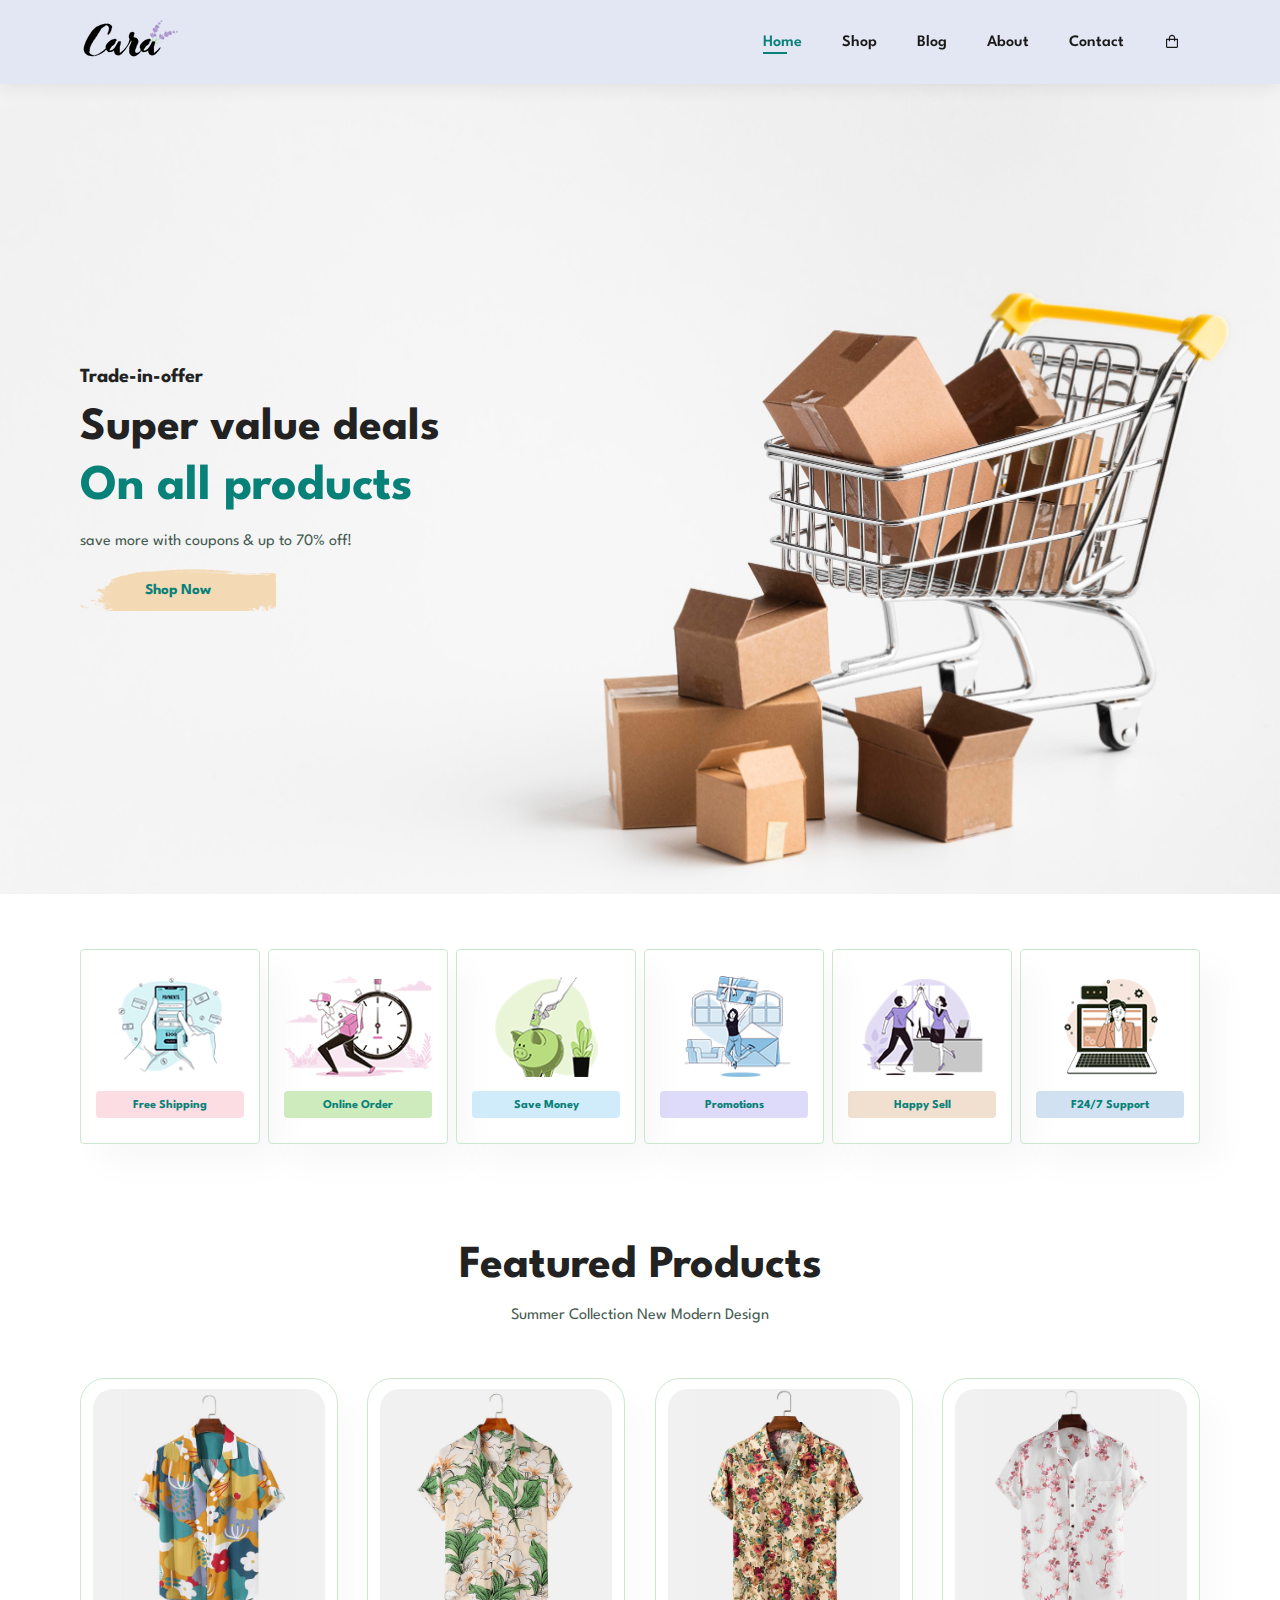
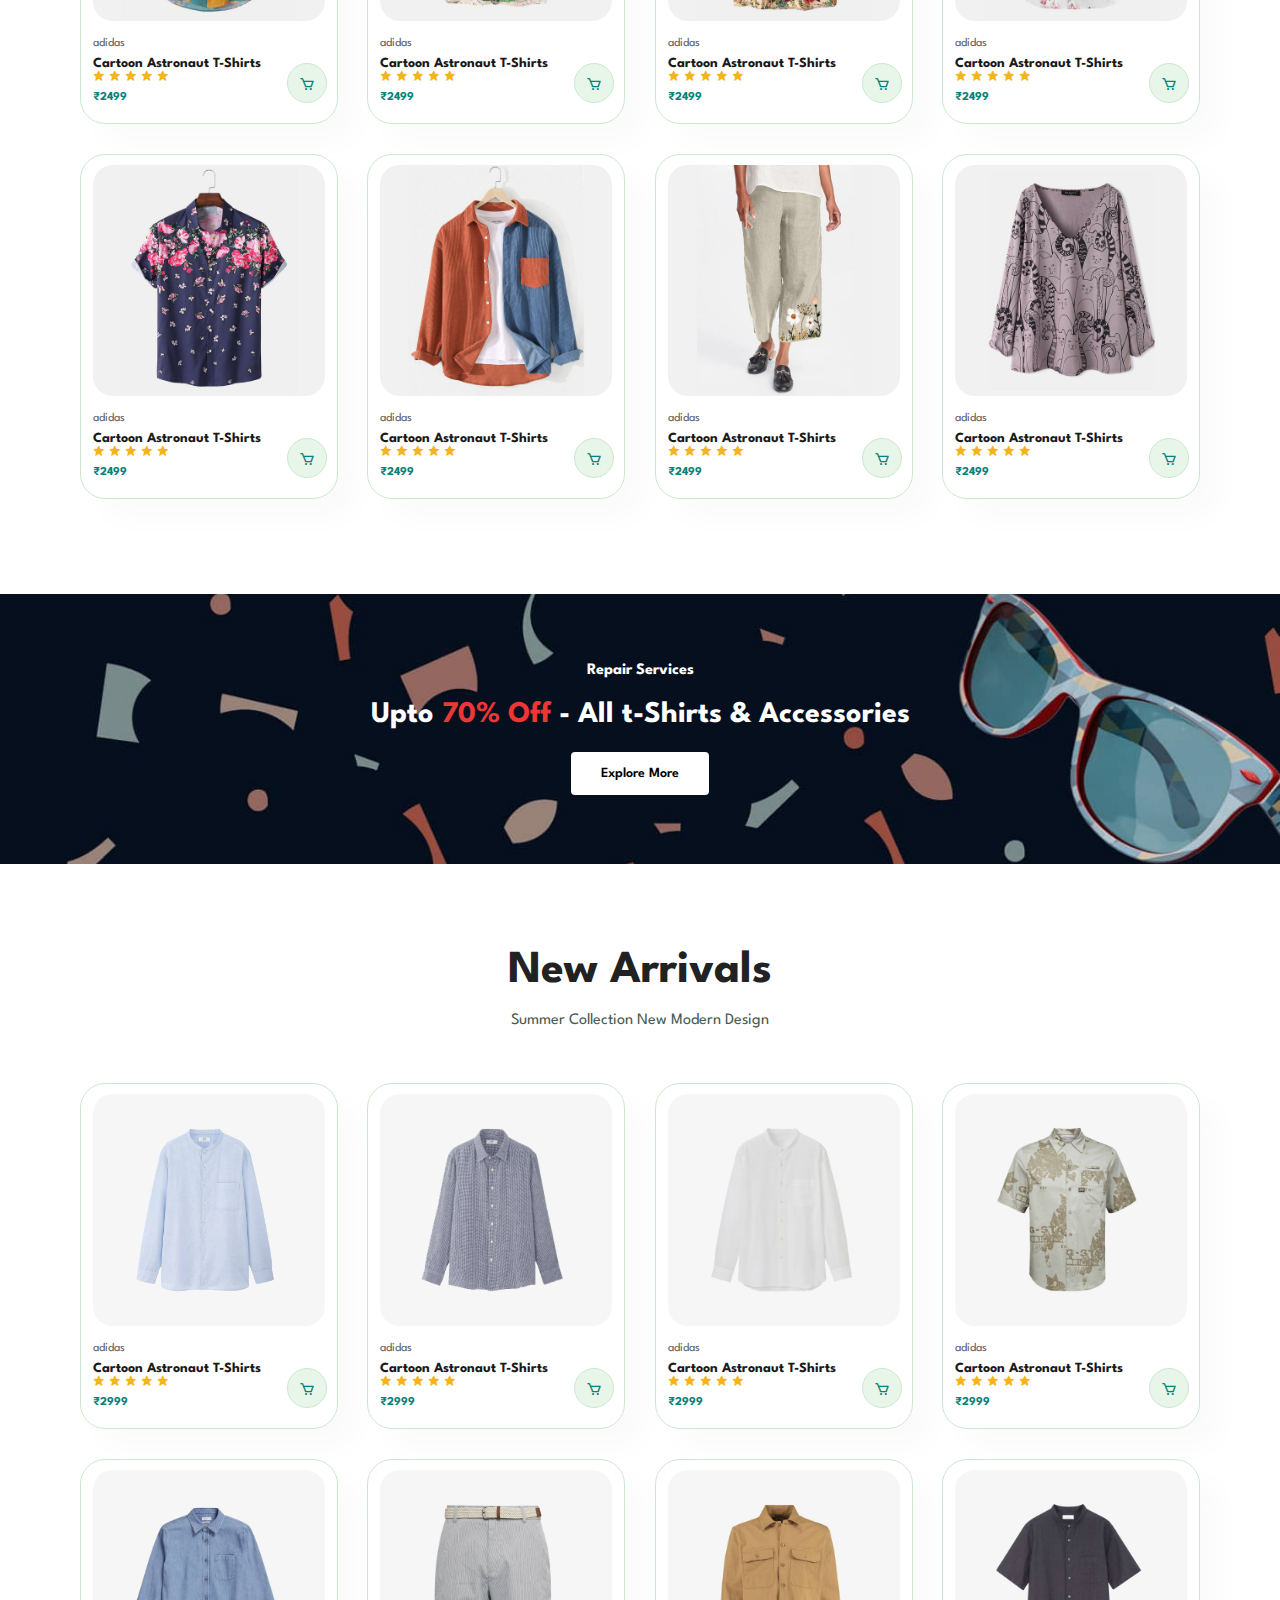
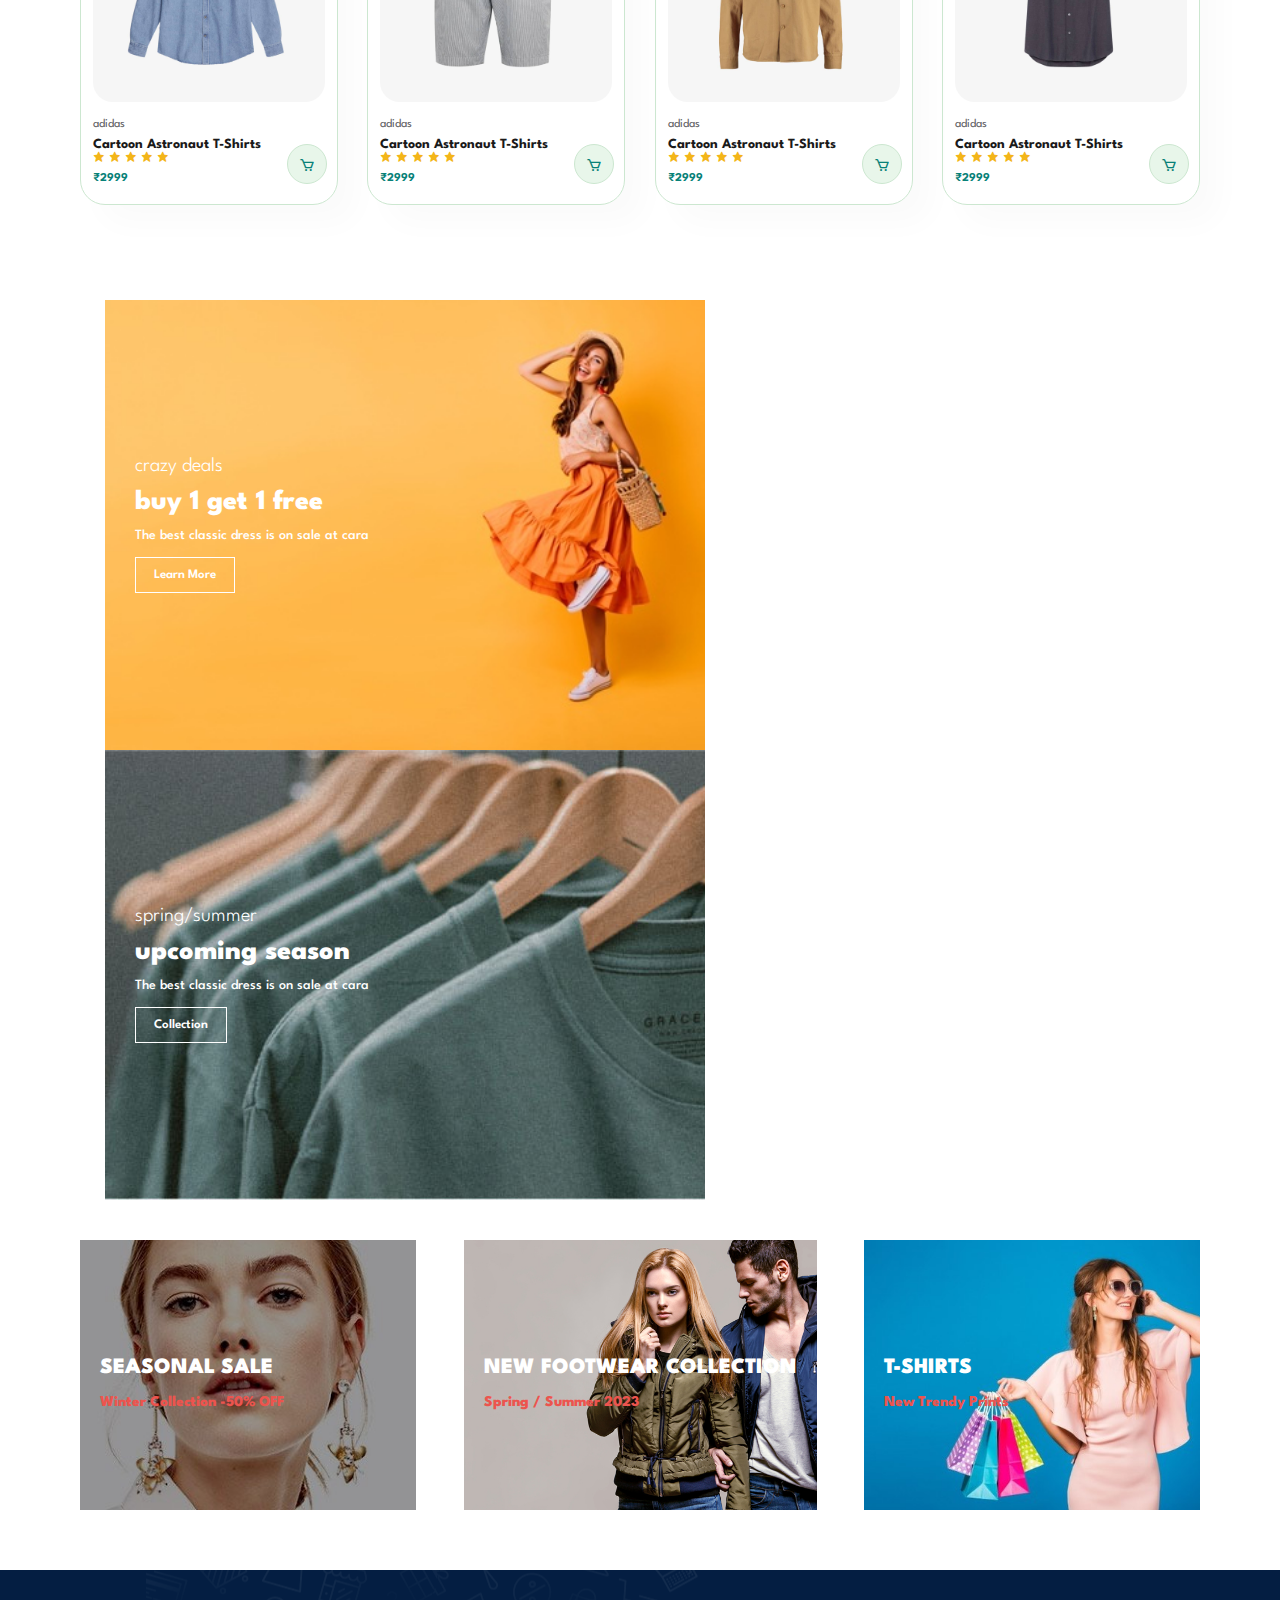
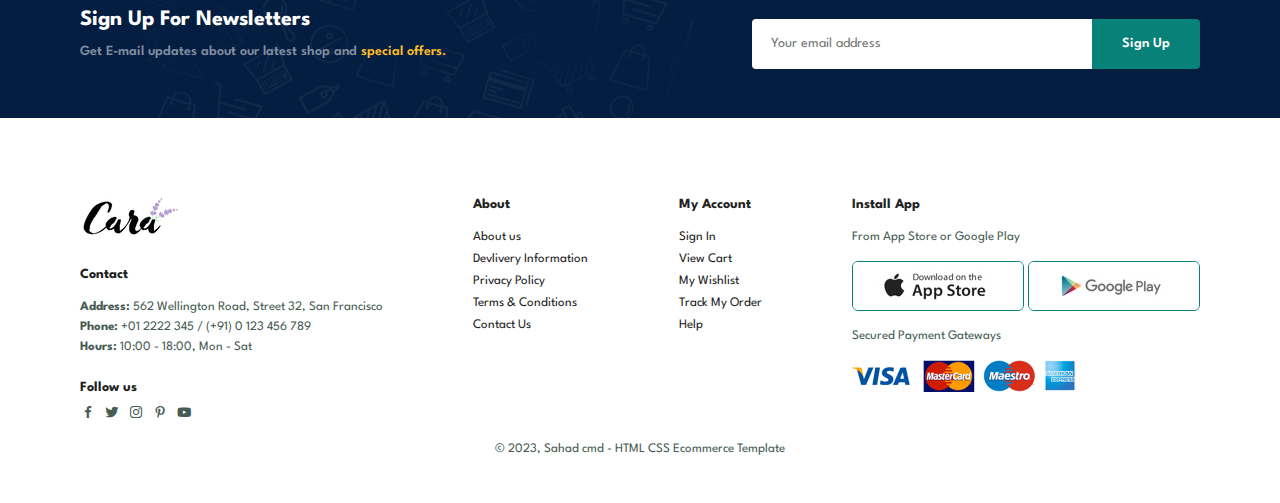
==== index.html @ 1d0e3669 "Initialize" ====
<!DOCTYPE html>
<html lang="en">

    <head>
        <meta charset="UTF-8">
        <meta http-equiv="X-UA-Compatible" content="IE=edge">
        <meta name="viewport" content="width=device-width, initial-scale=1.0">
        <title>Cara</title>
        <link rel="icon" type="image/x-icon" href="./img/icon1.png">
        <link rel="stylesheet" href="https://cdn.jsdelivr.net/npm/boxicons@latest/css/boxicons.min.css">
        <link rel="stylesheet" href="style.css">
    </head>

    <body>
        <section id="header">
            <a href="#"><img src="img/logo.png" class="logo" alt=""></a>

            <div>
                <ul id="navbar">
                    <li><a class="active" href="index.html">Home</a></li>
                    <li><a href="shop.html">Shop</a></li>
                    <li><a href="blog.html">Blog</a></li>
                    <li><a href="about.html">About</a></li>
                    <li><a href="contact.html">Contact</a></li>
                    <li id="lg-bag"><a href="cart.html"><i class='bx bx-shopping-bag' ></i></a></li>
                    <a href="#" id="close"><i class='bx bx-x'></i></a>
                </ul>
            </div>
            <div id="mobile">
                <a href="cart.html"><i class='bx bx-shopping-bag' ></i></a>
                <i id="bar" class='bx bx-menu'></i>
            </div>
        </section>

        <section id="main">
            <h4>Trade-in-offer</h4>
            <h2>Super value deals</h2>
            <h1>On all products</h1>
            <p>save more with coupons & up to 70% off!</p>
            <button class="btn">Shop Now</button>
        </section> 

        <section id="feature" class="section-p1">
            <div class="fe-box">
                <img src="img/features/f1.png" alt="">
                <h6>Free Shipping</h6>
            </div>
            <div class="fe-box">
                <img src="img/features/f2.png" alt="">
                <h6>Online Order</h6>
            </div>
            <div class="fe-box">
                <img src="img/features/f3.png" alt="">
                <h6>Save Money</h6>
            </div>
            <div class="fe-box">
                <img src="img/features/f4.png" alt="">
                <h6>Promotions</h6>
            </div>
            <div class="fe-box">
                <img src="img/features/f5.png" alt="">
                <h6>Happy Sell</h6>
            </div>
            <div class="fe-box">
                <img src="img/features/f6.png" alt="">
                <h6>F24/7 Support</h6>
            </div>
        </section>

        <section id="product1" class="section-p1">
            <h2>Featured Products</h2>
            <p>Summer Collection New Modern Design</p>
            <div class="pro-container">
                <div class="pro">
                    <img class="shirt" src="img/products/f1.jpg" alt="">
                    <div class="des">
                        <span>adidas</span>
                        <h5>Cartoon Astronaut T-Shirts</h5>
                        <div class="star">
                            <i class='bx bxs-star' ></i>
                            <i class='bx bxs-star' ></i>
                            <i class='bx bxs-star' ></i>
                            <i class='bx bxs-star' ></i>
                            <i class='bx bxs-star' ></i>
                        </div>
                        <h4>₹2499</h4>
                    </div>
                    <a href="#"><i class='bx bx-cart cart' ></i></a>
                </div>
                <div class="pro">
                    <img class="shirt" src="img/products/f2.jpg" alt="">
                    <div class="des">
                        <span>adidas</span>
                        <h5>Cartoon Astronaut T-Shirts</h5>
                        <div class="star">
                            <i class='bx bxs-star' ></i>
                            <i class='bx bxs-star' ></i>
                            <i class='bx bxs-star' ></i>
                            <i class='bx bxs-star' ></i>
                            <i class='bx bxs-star' ></i>
                        </div>
                        <h4>₹2499</h4>
                    </div>
                    <a href="#"><i class='bx bx-cart cart' ></i></a>
                </div>
                <div class="pro">
                    <img class="shirt" src="img/products/f3.jpg" alt="">
                    <div class="des">
                        <span>adidas</span>
                        <h5>Cartoon Astronaut T-Shirts</h5>
                        <div class="star">
                            <i class='bx bxs-star' ></i>
                            <i class='bx bxs-star' ></i>
                            <i class='bx bxs-star' ></i>
                            <i class='bx bxs-star' ></i>
                            <i class='bx bxs-star' ></i>
                        </div>
                        <h4>₹2499</h4>
                    </div>
                    <a href="#"><i class='bx bx-cart cart' ></i></a>
                </div>
                <div class="pro">
                    <img class="shirt" src="img/products/f4.jpg" alt="">
                    <div class="des">
                        <span>adidas</span>
                        <h5>Cartoon Astronaut T-Shirts</h5>
                        <div class="star">
                            <i class='bx bxs-star' ></i>
                            <i class='bx bxs-star' ></i>
                            <i class='bx bxs-star' ></i>
                            <i class='bx bxs-star' ></i>
                            <i class='bx bxs-star' ></i>
                        </div>
                        <h4>₹2499</h4>
                    </div>
                    <a href="#"><i class='bx bx-cart cart' ></i></a>
                </div>
                <div class="pro">
                    <img class="shirt" src="img/products/f5.jpg" alt="">
                    <div class="des">
                        <span>adidas</span>
                        <h5>Cartoon Astronaut T-Shirts</h5>
                        <div class="star">
                            <i class='bx bxs-star' ></i>
                            <i class='bx bxs-star' ></i>
                            <i class='bx bxs-star' ></i>
                            <i class='bx bxs-star' ></i>
                            <i class='bx bxs-star' ></i>
                        </div>
                        <h4>₹2499</h4>
                    </div>
                    <a href="#"><i class='bx bx-cart cart' ></i></a>
                </div>
                <div class="pro">
                    <img class="shirt" src="img/products/f6.jpg" alt="">
                    <div class="des">
                        <span>adidas</span>
                        <h5>Cartoon Astronaut T-Shirts</h5>
                        <div class="star">
                            <i class='bx bxs-star' ></i>
                            <i class='bx bxs-star' ></i>
                            <i class='bx bxs-star' ></i>
                            <i class='bx bxs-star' ></i>
                            <i class='bx bxs-star' ></i>
                        </div>
                        <h4>₹2499</h4>
                    </div>
                    <a href="#"><i class='bx bx-cart cart' ></i></a>
                </div>
                <div class="pro">
                    <img class="shirt" src="img/products/f7.jpg" alt="">
                    <div class="des">
                        <span>adidas</span>
                        <h5>Cartoon Astronaut T-Shirts</h5>
                        <div class="star">
                            <i class='bx bxs-star' ></i>
                            <i class='bx bxs-star' ></i>
                            <i class='bx bxs-star' ></i>
                            <i class='bx bxs-star' ></i>
                            <i class='bx bxs-star' ></i>
                        </div>
                        <h4>₹2499</h4>
                    </div>
                    <a href="#"><i class='bx bx-cart cart' ></i></a>
                </div>
                <div class="pro">
                    <img class="shirt" src="img/products/f8.jpg" alt="">
                    <div class="des">
                        <span>adidas</span>
                        <h5>Cartoon Astronaut T-Shirts</h5>
                        <div class="star">
                            <i class='bx bxs-star' ></i>
                            <i class='bx bxs-star' ></i>
                            <i class='bx bxs-star' ></i>
                            <i class='bx bxs-star' ></i>
                            <i class='bx bxs-star' ></i>
                        </div>
                        <h4>₹2499</h4>
                    </div>
                    <a href="#"><i class='bx bx-cart cart' ></i></a>
                </div>
            </div>
        </section>

        <section id="banner" class="section-m1">
            <h4>Repair Services</h4>
            <h2>Upto <span>70% Off</span> - All t-Shirts & Accessories</h2>
            <button class="normal">Explore More</button>
        </section>

        <section id="product1" class="section-p1">
            <h2>New Arrivals</h2>
            <p>Summer Collection New Modern Design</p>
            <div class="pro-container">
                <div class="pro">
                    <img class="shirt" src="img/products/n1.jpg" alt="">
                    <div class="des">
                        <span>adidas</span>
                        <h5>Cartoon Astronaut T-Shirts</h5>
                        <div class="star">
                            <i class='bx bxs-star' ></i>
                            <i class='bx bxs-star' ></i>
                            <i class='bx bxs-star' ></i>
                            <i class='bx bxs-star' ></i>
                            <i class='bx bxs-star' ></i>
                        </div>
                        <h4>₹2999</h4>
                    </div>
                    <a href="#"><i class='bx bx-cart cart' ></i></a>
                </div>
                <div class="pro">
                    <img class="shirt" src="img/products/n2.jpg" alt="">
                    <div class="des">
                        <span>adidas</span>
                        <h5>Cartoon Astronaut T-Shirts</h5>
                        <div class="star">
                            <i class='bx bxs-star' ></i>
                            <i class='bx bxs-star' ></i>
                            <i class='bx bxs-star' ></i>
                            <i class='bx bxs-star' ></i>
                            <i class='bx bxs-star' ></i>
                        </div>
                        <h4>₹2999</h4>
                    </div>
                    <a href="#"><i class='bx bx-cart cart' ></i></a>
                </div>
                <div class="pro">
                    <img class="shirt" src="img/products/n3.jpg" alt="">
                    <div class="des">
                        <span>adidas</span>
                        <h5>Cartoon Astronaut T-Shirts</h5>
                        <div class="star">
                            <i class='bx bxs-star' ></i>
                            <i class='bx bxs-star' ></i>
                            <i class='bx bxs-star' ></i>
                            <i class='bx bxs-star' ></i>
                            <i class='bx bxs-star' ></i>
                        </div>
                        <h4>₹2999</h4>
                    </div>
                    <a href="#"><i class='bx bx-cart cart' ></i></a>
                </div>
                <div class="pro">
                    <img class="shirt" src="img/products/n4.jpg" alt="">
                    <div class="des">
                        <span>adidas</span>
                        <h5>Cartoon Astronaut T-Shirts</h5>
                        <div class="star">
                            <i class='bx bxs-star' ></i>
                            <i class='bx bxs-star' ></i>
                            <i class='bx bxs-star' ></i>
                            <i class='bx bxs-star' ></i>
                            <i class='bx bxs-star' ></i>
                        </div>
                        <h4>₹2999</h4>
                    </div>
                    <a href="#"><i class='bx bx-cart cart' ></i></a>
                </div>
                <div class="pro">
                    <img class="shirt" src="img/products/n5.jpg" alt="">
                    <div class="des">
                        <span>adidas</span>
                        <h5>Cartoon Astronaut T-Shirts</h5>
                        <div class="star">
                            <i class='bx bxs-star' ></i>
                            <i class='bx bxs-star' ></i>
                            <i class='bx bxs-star' ></i>
                            <i class='bx bxs-star' ></i>
                            <i class='bx bxs-star' ></i>
                        </div>
                        <h4>₹2999</h4>
                    </div>
                    <a href="#"><i class='bx bx-cart cart' ></i></a>
                </div>
                <div class="pro">
                    <img class="shirt" src="img/products/n6.jpg" alt="">
                    <div class="des">
                        <span>adidas</span>
                        <h5>Cartoon Astronaut T-Shirts</h5>
                        <div class="star">
                            <i class='bx bxs-star' ></i>
                            <i class='bx bxs-star' ></i>
                            <i class='bx bxs-star' ></i>
                            <i class='bx bxs-star' ></i>
                            <i class='bx bxs-star' ></i>
                        </div>
                        <h4>₹2999</h4>
                    </div>
                    <a href="#"><i class='bx bx-cart cart' ></i></a>
                </div>
                <div class="pro">
                    <img class="shirt" src="img/products/n7.jpg" alt="">
                    <div class="des">
                        <span>adidas</span>
                        <h5>Cartoon Astronaut T-Shirts</h5>
                        <div class="star">
                            <i class='bx bxs-star' ></i>
                            <i class='bx bxs-star' ></i>
                            <i class='bx bxs-star' ></i>
                            <i class='bx bxs-star' ></i>
                            <i class='bx bxs-star' ></i>
                        </div>
                        <h4>₹2999</h4>
                    </div>
                    <a href="#"><i class='bx bx-cart cart' ></i></a>
                </div>
                <div class="pro">
                    <img class="shirt" src="img/products/n8.jpg" alt="">
                    <div class="des">
                        <span>adidas</span>
                        <h5>Cartoon Astronaut T-Shirts</h5>
                        <div class="star">
                            <i class='bx bxs-star' ></i>
                            <i class='bx bxs-star' ></i>
                            <i class='bx bxs-star' ></i>
                            <i class='bx bxs-star' ></i>
                            <i class='bx bxs-star' ></i>
                        </div>
                        <h4>₹2999</h4>
                    </div>
                    <a href="#"><i class='bx bx-cart cart' ></i></a>
                </div>
            </div>
        </section>

        <section id="sm-banner" class="section-p1">
            <div class="banner-box">
                <h4>crazy deals</h4>
                <h2>buy 1 get 1 free</h2>
                <span>The best classic dress is on sale at cara</span>
                <button class="white">Learn More</button>
            </div>
            <div class="banner-box banner-box2">
                <h4>spring/summer</h4>
                <h2>upcoming season</h2>
                <span>The best classic dress is on sale at cara</span>
                <button class="white">Collection</button>
            </div>
        </section>

        <section id="banner3">
            <div class="banner-box">
                <h2>SEASONAL SALE</h2>
                <h3>Winter Collection -50% OFF</h3>
            </div>
            <div class="banner-box banner-box2">
                <h2>NEW FOOTWEAR COLLECTION</h2>
                <h3>Spring / Summer 2023</h3>
            </div>
            <div class="banner-box banner-box3">
                <h2>T-SHIRTS</h2>
                <h3>New Trendy Prints</h3>
            </div>
        </section>

        <section id="newsletter" class="section-p1 section-m1">
            <div class="newstext">
                <h4>Sign Up For Newsletters</h4>
                <p>Get E-mail updates about our latest shop and <span>special offers.</span></p>
            </div>
            <div class="form">
                <input type="text" placeholder="Your email address">
                <button class="normal">Sign Up</button>
            </div>
        </section>

        <footer class="section-p1">
            <div class="col">
                <img class="logo" src="./img/logo.png" alt="">
                <h4>Contact</h4>
                <p><strong>Address:</strong> 562 Wellington Road, Street 32, San Francisco</p>
                <p><strong>Phone:</strong> +01 2222 345 / (+91) 0 123 456 789</p>
                <p><strong>Hours:</strong> 10:00 - 18:00, Mon - Sat</p>
                <div class="follow">
                    <h4>Follow us</h4>
                    <div class="icon">
                        <i class='bx bxl-facebook'></i>
                        <i class='bx bxl-twitter' ></i>
                        <i class='bx bxl-instagram' ></i>
                        <i class='bx bxl-pinterest-alt' ></i>
                        <i class='bx bxl-youtube' ></i>
                    </div>
                </div>
            </div>

            <div class="col">
                <h4>About</h4>
                <a href="#">About us</a>
                <a href="#">Devlivery Information</a>
                <a href="#">Privacy Policy</a>
                <a href="#">Terms & Conditions</a>
                <a href="#">Contact Us</a>
            </div>

            <div class="col">
                <h4>My Account</h4>
                <a href="#">Sign In</a>
                <a href="#">View Cart</a>
                <a href="#">My Wishlist</a>
                <a href="#">Track My Order</a>
                <a href="#">Help</a>
            </div>

            <div class="col install">
                <h4>Install App</h4>
                <p>From App Store or Google Play</p>
                <div class="row">
                    <img src="./img/pay/app.jpg" alt="">
                    <img src="./img/pay/play.jpg" alt="">
                </div>
                <p>Secured Payment Gateways</p>
                <img src="./img/pay/pay.png" alt="">
            </div>

            <div class="copyright">
                <p>© 2023, Sahad cmd - HTML CSS Ecommerce Template</p>
            </div>
        </footer>

        <script src="script.js"></script>
    </body>
</html>
---- style.css ----
@import url("https://fonts.googleapis.com/css2?family=Spartan:wght@100;200;300;400;500;600;700;800;900&display=swap");
* {
  margin: 0;
  padding: 0;
  box-sizing: border-box;
  font-family: "Spartan", sans-serif;
}

html {
  scroll-behavior: smooth;
}

/* Global Styles */

h1 {
  font-size: 50px;
  line-height: 64px;
  color: #222;
}

h2 {
  font-size: 46px;
  line-height: 54px;
  color: #222;
}

h4 {
  font-size: 20px;
  color: #222;
}

h6 {
  font-weight: 700;
  font-size: 12px;
}

p {
  font-size: 16px;
  color: #465b52;
  margin: 15px 0 20px 0;
}

.section-p1 {
  padding: 40px 80px;
}

.section-m1 {
  margin: 40px 0;
}

button.normal {
  font-size: 14px;
  font-weight: 600;
  color: #000;
  padding: 15px 30px;
  border-radius: 4px;
  background-color: #fff;
  cursor: pointer;
  border: none;
  outline: none;
  transition: 0.2s;
}

button.white {
  font-size: 13px;
  font-weight: 600;
  color: #fff;
  padding: 11px 18px;
  background-color: transparent;
  cursor: pointer;
  border: 1px solid #fff;
  outline: none;
  transition: 0.2s;
}

body {
  width: 100%;
}

/* Header Style */

#header {
  display: flex;
  align-items: center;
  justify-content: space-between;
  padding: 20px 80px;
  background: #E3E6F3;
  box-shadow: 0 5px 15px rgba(0, 0, 0, 0.06);
  z-index: 999;
  position: sticky;
  top: 0;
  left: 0;
}

#navbar {
  display: flex;
  align-items: center;
  justify-content: center;
}

#navbar li {
  list-style: none;
  padding: 0 20px;
  position: relative;
}

#navbar li a {
  text-decoration: none;
  font-size: 16px;
  font-weight: 600;
  color: #1a1a1a;
  transition: 0.3s ease;
}

#navbar li a:hover,
#navbar li a.active{
  color: #088178;
}

#navbar li a.active::after,
#navbar li a:hover::after{
  content: "";
  width: 30%;
  height: 2px;
  background: #088178;
  position: absolute;
  bottom: -4px;
  left: 20px;
}

#mobile {
  display: none;
  align-items: center;
}

#close {
  display: none;
}

/* Main part of page */

#main {
  background-image: url("./img/bg-img.jpg");
  background-size: cover;
  height: 90vh;
  width: 100%;
  background-position: top 25% right 0;
  padding: 0 80px;
  display: flex;
  align-items: flex-start;
  justify-content: center;
  flex-direction: column;
}

#main h4 {
  padding-bottom: 15px;
}

#main h1 {
  color: #088178;
}

#main button {
  background-image: url("img/button.png");
  background-color: transparent;
  color: #088178;
  border: 0;
  padding: 14px 65px;
  background-repeat: no-repeat;
  cursor: pointer;
  font-weight: 700;
  font-size: 15px;
}

#feature {
  display: flex;
  justify-content: space-between;
  text-align: center;
  flex-wrap: wrap;
}

#feature .fe-box {
  width: 180px;
  text-align: center;
  padding: 25px 15px;
  box-shadow: 20px 20px 34px rgba(0, 0, 0, 0.03);
  border: 1px solid #cce7d0;
  border-radius: 4px;
  margin: 15px 0;
}

#feature .fe-box:hover {
  box-shadow: 10px 10px 74px rgba(100, 45, 211, 0.1);
}

#feature .fe-box img {
  width: 100%;
  margin-bottom: 10px;
}

#feature .fe-box h6 {
  padding: 9px 8px 6px 8px;
  line-height: 1;
  border-radius: 4px;
  color: #088178;
  background-color: #fddde4;
}

#feature .fe-box:nth-child(2) h6 {
  background-color: #cdebbc;
}

#feature .fe-box:nth-child(3) h6 {
  background-color: #abddf68f;
}

#feature .fe-box:nth-child(4) h6 {
  background-color: #c2bdf68f;
}

#feature .fe-box:nth-child(5) h6 {
  background-color: #ebd2bcb6;
}

#feature .fe-box:nth-child(6) h6 {
  background-color: #bcd4ebb0;
}

#product1 {
  text-align: center;
}

#product1 .pro-container{
  display: flex;
  justify-content: space-between;
  padding-top: 20px;
  flex-wrap: wrap;
}

#product1 .pro {
  width: 23%;
  min-width: 250px;
  padding: 10px 12px;
  border: 1px solid #cce7d0;
  border-radius: 25px;
  cursor: pointer;
  box-shadow: 20px 20px 30px rgba(0, 0, 0, 0.02);
  margin: 15px 0px;
  transition: transform 0.3s ease-in-out;
  position: relative;
}

#product1 .pro img.shirt{
  width: 100%;
  border-radius: 20px;
}

#product1 .pro:hover {
  box-shadow: 20px 20px 54px rgba(28, 77, 161, 0.06);
  transform: scale(1.08);
} 

#product1 .pro .des {
  text-align: start;
  padding: 10px 0;
}

#product1 .pro .des span {
  color: #606063;
  font-size: 12px;
}

#product1 .pro .des h5 {
  padding-top: 7px;
  color: #1a1a1a;
  font-size: 14px;
}

#product1 .pro .des i {
  font-size: 12px;
  color: rgb(243, 181, 25);
}

#product1 .pro .des h4 {
  padding-top: 7px;
  font-size: 12px;
  font-weight: 700;
  color: #088178;
}

#product1 .pro .cart {
  width: 40px;
  height: 40px;
  line-height: 40px;
  border-radius: 50px;
  background-color: #e8f6ea;
  font-weight: 500;
  color: #088178;
  border: 1px solid #cce7d0;
  position: absolute;
  bottom: 20px;
  right: 10px;
}

#banner {
  display: flex;
  justify-content: center;
  text-align: center;
  align-items: center;
  flex-direction: column;
  background-image: url("./img/banner/b2.jpg");
  width: 100%;
  height: 30vh;
  background-size:cover;
  background-position: center;
}

#banner h4 {
  color: #fff;
  font-size: 16px;
}

#banner h2 {
  color: #fff;
  font-size: 30px;
  padding: 10px 0;
}

#banner h2 span {
  color: #ef3636;
}

#banner button:hover {
  background-color: #088178;
  color: #fff; 
}

#sm-banner {
  display: flex;
  justify-content: space-between;
  flex-wrap: wrap;
}

#sm-banner .banner-box {
  display: flex;
  justify-content: center;
  align-items: flex-start;
  flex-direction: column;
  background-image: url("./img/banner/b17.jpg");
  min-width: 600px;
  height: 50vh;
  background-size:cover;
  background-position: center;
  padding: 30px;
  margin: 0 25px;
}

#sm-banner .banner-box2 {
  background-image: url("./img/banner/b10.jpg");
}

#sm-banner h4 {
  color: #fff;
  font-size: 20px;
  font-weight: 300;
}

#sm-banner h2 {
  color: #fff;
  font-size: 28px;
  font-weight: 800;
}

#sm-banner span {
  color: #fff;
  font-size: 14px;
  font-weight: 500;
  padding-bottom: 15px;
}

#sm-banner .banner-box:hover button {
  background-color: #088178;
  border: 1px solid #088178;
}

#banner3 {
  display: flex;
  justify-content: space-between;
  flex-wrap: wrap;
  padding: 0 80px;
}

#banner3 .banner-box {
  display: flex;
  justify-content: center;
  align-items: flex-start;
  flex-direction: column;
  background-image: url("./img/banner/b7.jpg");
  min-width: 30%;
  height: 30vh;
  background-size:cover;
  background-position: center;
  padding: 20px;
  margin-bottom: 20px;
}

#banner3 .banner-box2 {
  background-image: url("./img/banner/b4.jpg");
}

#banner3 .banner-box3 {
  background-image: url("./img/banner/b18.jpg");
}

#banner3 h2 {
  color: #fff;
  font-weight: 900;
  font-size: 22px;
}

#banner3 h3 {
  color: #ec544e;
  font-weight: 800;
  font-size: 15px;
}

#newsletter {
  display: flex;
  justify-content: space-between;
  flex-wrap: wrap;
  align-items: center;
  background-image: url("./img/banner/b14.png");
  background-repeat: no-repeat;
  background-position: 20% 30%;
  background-color: #041e42;
}

#newsletter h4 {
  font-size: 22px;
  font-weight: 700;
  color: #fff;
}

#newsletter p {
  font-size: 14px;
  font-weight: 600;
  color: #818ea0;
}

#newsletter span {
  color: #ffbd27;
}

#newsletter .form {
  display: flex;
  width: 40%;
}

#newsletter input {
  height: 3.125rem;
  padding: 0 1.25em;
  font-size: 14px;
  width: 100%;
  border: 1px solid transparent;
  border-radius: 4px;
  outline: none;
  border-top-right-radius: 0;
  border-bottom-right-radius: 0;
}

#newsletter button {
  background-color: #088178;
  color: #fff;
  white-space: nowrap;
  border-top-left-radius: 0;
  border-bottom-left-radius: 0;
}

footer {
  display: flex;
  flex-wrap: wrap;
  justify-content: space-between;
}

footer .col {
  display: flex;
  flex-direction: column;
  align-items: flex-start;
  margin-bottom: 20px;
}

footer .logo {
  margin-bottom: 30px;
}

footer h4 {
  font-size: 14px;
  padding-bottom: 20px;
}

footer p {
  font-size: 13px;
  margin: 0 0 8px 0;
}

footer a {
  font-size: 13px;
  text-decoration: none;
  color: #222;
  margin-bottom: 10px;
}

footer .follow {
  margin-top: 20px;
}

footer .follow i {
  color: #465b52;
  padding-right: 4px;
  cursor: pointer;
}

footer .follow h4 {
  padding-bottom: 10px;
}

footer .install .row img{
  border: 1px solid #088178;
  border-radius: 6px;
}

footer .install img {
  margin: 10px 0 15px 0;
  cursor: pointer; 
}

footer .follow i:hover,
footer a:hover {
  color: #088178;
}

footer .copyright {
  width: 100%;
  text-align: center;
}

/* Shop Page */

#page-header {
  background-image: url("./img/banner/b1.jpg");
  width: 100%;
  height: 40vh;
  background-size: cover;
  display: flex;
  justify-content: center;
  text-align: center;
  flex-direction: column;
  padding: 14px;
}

#page-header h2,
#page-header p {
  color: #fff;
}

#pagination {
  text-align: center;
}
#pagination a {
  text-decoration: none;
  background-color: #088178;
  padding: 15px 20px;
  border-radius: 4px;
  color: #fff;
  font-weight: 600;
}

#pagination a i {
  font-size: 16px;
  font-weight: 600;
}

/* Single Product */

#prodetails{
  display: flex;
  margin-top: 20px;
}

#prodetails .single-pro-image {
  width: 40%;
  margin-right: 40px;
}

#prodetails .small-img-group {
  display: flex;
  justify-content: space-between;
}

.small-img-col {
  flex-basis: 24%;
  cursor: pointer;
}

#prodetails .single-pro-details {
  width: 50%;
  padding-top: 30px;
}

#prodetails .single-pro-details h4{
  padding: 40px 0 20px 0;
}

#prodetails .single-pro-details h2{
  font-size: 26px;
}

#prodetails .single-pro-details select {
  display: block;
  padding: 5px 10px;
  margin-bottom: 10px;
}

#prodetails .single-pro-details input {
  width: 50px;
  height: 47px;
  padding-left: 10px;
  font-size: 16px;
  margin-right: 10px;
}

#prodetails .single-pro-details input:focus {
  outline: none;
}

#prodetails .single-pro-details button {
  background-color: #088178;
  color: #fff;
}

#prodetails .single-pro-details span {
  line-height: 25px;
}

/* Blog Page */

#page-header.blog-header {
  background-image: url("./img/banner/b19.jpg");
}

#blog {
  padding: 150px 150px 0 150px;
}

#blog .blog-box {
  display: flex;
  align-items: center;
  width: 100%;
  position: relative;
  padding-bottom: 90px;
}

#blog .blog-img {
  width: 50%;
  margin-right: 40px;
}

#blog img {
  width: 100%;
  height: 300px;
  object-fit: cover;
}

#blog .blog-details {
  width: 50%;
}

#blog .blog-details p {
  line-height: 22px;
}

#blog .blog-details a {
  text-decoration: none;
  font-size: 11px;
  color: #000;
  font-weight: 700;
  position: relative;
  transition: 0.2s;
}

#blog .blog-details a::after {
  content: "";
  width: 50px;
  height: 1px;
  background-color: #000;
  position: absolute;
  top: 4px;
  right: -60px;
}

#blog .blog-details a:hover {
  color: #088178;
}

#blog .blog-details a:hover::after {
  background-color: #088178;
}

#blog .blog-box h1 {
  position: absolute;
  top: -40px;
  left: 0;
  font-size: 70px;
  font-weight: 700;
  color: #c9cbce;
  z-index: -9;
}

/* About Page */

#page-header.about-header {
  background-image: url("./img/about/banner.png");
}

#about-head {
  display: flex;
  align-items: center;
}

#about-head img {
  width: 50%;
  height: auto;
}

#about-head div {
  padding-left: 40px;
}

#about-head div p {
  line-height: 22px;
}

#about-app {
  text-align: center;
}

#about-app .video {
  width: 70%;
  height: 100%;
  margin: 30px auto 0 auto;
}

#about-app .video video {
  width: 100%;
  height: 100%;
  border-radius: 20px;
}

/* Contact Page */

#contact-details {
  display: flex;
  align-items: center;
  justify-content: space-between;
}

#contact-details .details {
  width: 40%;
}

#contact-details .details span,
#form-details form span {
  font-size: 12px;
}

#contact-details .details h2,
#form-details form h2 {
  font-size: 26px;
  line-height: 35px;
  padding: 20px 0;
}

#contact-details .details h3 {
  font-size: 16px;
  padding-bottom: 15px;
}

#contact-details .details li {
  list-style: none;
  display: flex;
  padding: 10px 0;
}

#contact-details .details li i {
  font-size: 14px;
  padding-right: 22px;
}

#contact-details .details li p {
  margin: 0;
  font-size: 14px
}

#contact-details .map {
  width: 55%;
  height: 400px;
}

#contact-details .map iframe {
  width: 100%;
  height: 100%;
}

#form-details {
  display: flex;
  justify-content: space-between;
  margin: 30px;
  padding: 80px;
  border: 1px solid #e1e1e1;
}

#form-details form {
  width: 65%;
  display: flex;
  flex-direction: column;
  align-items: flex-start;
}

#form-details form input,
#form-details form textarea {
  width: 100%;
  padding: 12px 15px;
  outline: none;
  margin-bottom: 20px;
  border: 1px solid #e1e1e1;
}

#form-details form button {
  background-color: #088178;
  color: #fff;
}

#form-details .people div {
  padding-bottom: 25px;
  display: flex;
  align-items: flex-start;
}

#form-details .people div img {
  width: 65px;
  height: 65px;
  object-fit: cover;
  margin-right: 15px;
}

#form-details .people div p {
  margin: 0;
  font-size: 13px;
  line-height: 25px;
}

#form-details .people div p span {
  display: block;
  font-size: 16px;
  font-weight: 600;
  color: #000;
}

/* Cart Page */

#cart {
  overflow-x: auto;
}

#cart table {
  width: 100%;
  border-collapse: collapse;
  table-layout: fixed;
  white-space: nowrap;
}

#cart table img {
  width: 70px; 
}

#cart table td:nth-child(1) {
  width: 100px;
  text-align: center;
}

#cart table td:nth-child(2) {
  width: 150px;
  text-align: center;
}

#cart table td:nth-child(3) {
  width: 250px;
  text-align: center;
}

#cart table td:nth-child(4),
#cart table td:nth-child(5),
#cart table td:nth-child(6) {
  width: 150px;
  text-align: center;
}

#cart table td:nth-child(5) input {
  width: 70px;
  padding: 10px 5px 10px 15px;
}

#cart table thead {
  border: 1px solid #e2e9e1;
  border-left: none;
  border-right: none;
}

#cart table thead td {
  font-weight: 700;
  text-transform: uppercase;
  font-size: 13px;
  padding: 18px 0;
}

#cart table tbody tr td {
  padding-top: 15px;
}

#cart table tbody td {
  font-size: 13px;
}

#cart-add {
  display: flex;
  flex-wrap: wrap;
  justify-content: space-between;
}

#coupon {
  width: 50%;
  margin-bottom: 30px;
}

#coupon h3,
#subtotal h3 {
  padding-bottom: 15px;
}

#coupon input {
  padding: 10px 20px;
  outline: none;
  width: 60%;
  margin-right: 10px;
  border: 1px solid #e2e9e1;
}

#coupon button,
#subtotal button {
  background-color: #088178;
  color: #fff;
  padding: 12px 20px;
}

#subtotal {
  width: 50%;
  border: 1px solid #e2e9e1;
  padding: 30px;
}

#subtotal table {
  border-collapse: collapse;
  width: 100%;
  margin-bottom: 20px;
}

#subtotal table td {
  width: 50%;
  border: 1px solid #e2e9e1;
  padding: 10px;
  font-size: 13px;
}


/* Media Query */



@media (max-width:820px) {
  .section-p1 {
    padding: 40px;
  }
   
  #navbar {
    display: flex;
    flex-direction: column;
    align-items: flex-start;
    justify-content: flex-start;
    position: fixed;
    top: 0;
    right: -300px;
    height: 100vh;
    width: 300px;
    background-color: #E3E6F3;
    box-shadow: 0 40px 60px rgba(0, 0, 0, 0.1);
    padding: 80px 0 0 10px;
    transition: 0.3s;
  }

  #navbar.active {
    right: 0px;
  }

  #navbar li {
    margin-bottom: 25px;
  }

  #mobile {
    display: flex;
    align-items: center;
  }

  #mobile i {
    color: #1a1a1a;
    font-size: 24px;
    padding-left: 20px;
  }

  #close {
    display: initial;
    position: absolute;
    top: 30px;
    left: 30px;
    color: #222;
    font-size: 24px;
  }

  #lg-bag {
    display: none;
  }

  #main {
    height: 70vh;
    padding: 0 40px;
    background-position: top 30% right 40%;
  }

  #feature {
    justify-content: center;
  }

  #feature .fe-box {
    margin: 15px 15px;
  }

  #product1 .pro-container {
    justify-content: center;
  }

  #product1 .pro {
    margin: 15px;
  }

  #banner {
    height: 20vh;
  }

  #sm-banner {
    justify-content: center;
  }

  #sm-banner .banner-box {
     min-width: 100%;
     height: 30vh;
  }

  #banner3 {
    padding: 0 40px;
  }

  #banner3 .banner-box {
    width: 28%;
  }

  #newsletter .form {
    width: 70%;
  }

  /* Contact Page */

  #form-details {
    padding: 40px;
  }

  #form-details form {
    width: 50%;
  }
}

@media (max-width: 480px) {
  .section-p1 {
    padding: 20px;
  }
  #header {
    padding: 10px 30px;
  }
  h1 {
    font-size: 38px;
  }
  h2 {
    font-size: 32px;
  }

  #main {
    padding: 0 20px;
    background-position: 50%;
  }
  #feature {
    justify-content: space-between;
  }
  #feature .fe-box {
    width: 155px;
    margin: 0 0 15px 0;
  }
  #product1 .pro {
    width: 100%;
  }
  #banner {
    height: 40vh;
  }
  #sm-banner .banner-box {
    height: 40vh;
  }
  #sm-banner .banner-box2 {
    margin-top: 20px;
  }
  #banner3 {
    padding: 0 20px;
  }
  #banner3 .banner-box {
    width: 100%;
  }
  #newsletter {
    padding: 40px 20px;
  }
  #newsletter .form {
    width: 100%;
  }
  footer .copyright {
    text-align: start;
    font-size: 12px;
  }

  /* Single Product */

  #prodetails {
    flex-direction: column;
  }

  #prodetails .single-pro-image {
    width: 100%;
    margin-right: 0px;
  }

  #prodetails .single-pro-details {
    width: 100%;
  }

  /* Blog Page */ 

  #blog {
    padding: 100px 20px 0 20px;
  }

  #blog .blog-box {
    display: flex;
    flex-direction: column;
    align-items: flex-start;
  }

  #blog .blog-img {
    width: 100%;
    margin-right: 0px;
    margin-bottom: 30px;
  }

  #blog .blog-details {
    width: 100%;
  }

  /* About Page */

  #about-head {
    flex-direction: column;
  }

  #about-head img {
    width: 100%;
    margin-bottom: 20px;
  }

  #about-head div {
    padding-left: 0px;
  }

  #about-app .video {
    width: 100%;
  }

  #about-app h1 {
    font-size: 32px;
  }

  /* Contact Page */

  #contact-details {
    flex-direction: column;
  }

  #contact-details .details {
    width: 100%;
    margin-bottom: 30px;
  }

  #contact-details .map {
    width: 100%;
  }

  #form-details {
    margin: 10px;
    padding: 30px 10px;
    flex-wrap: wrap;
  }

  #form-details form {
    width: 100%;
    margin-bottom: 30px;
  }

  /* Cart Page */

  #cart-add {
    flex-direction: column;
  }

  #coupon {
    width: 100%;
  }

  #subtotal {
    width: 100%;
    padding: 20px;
  }
}
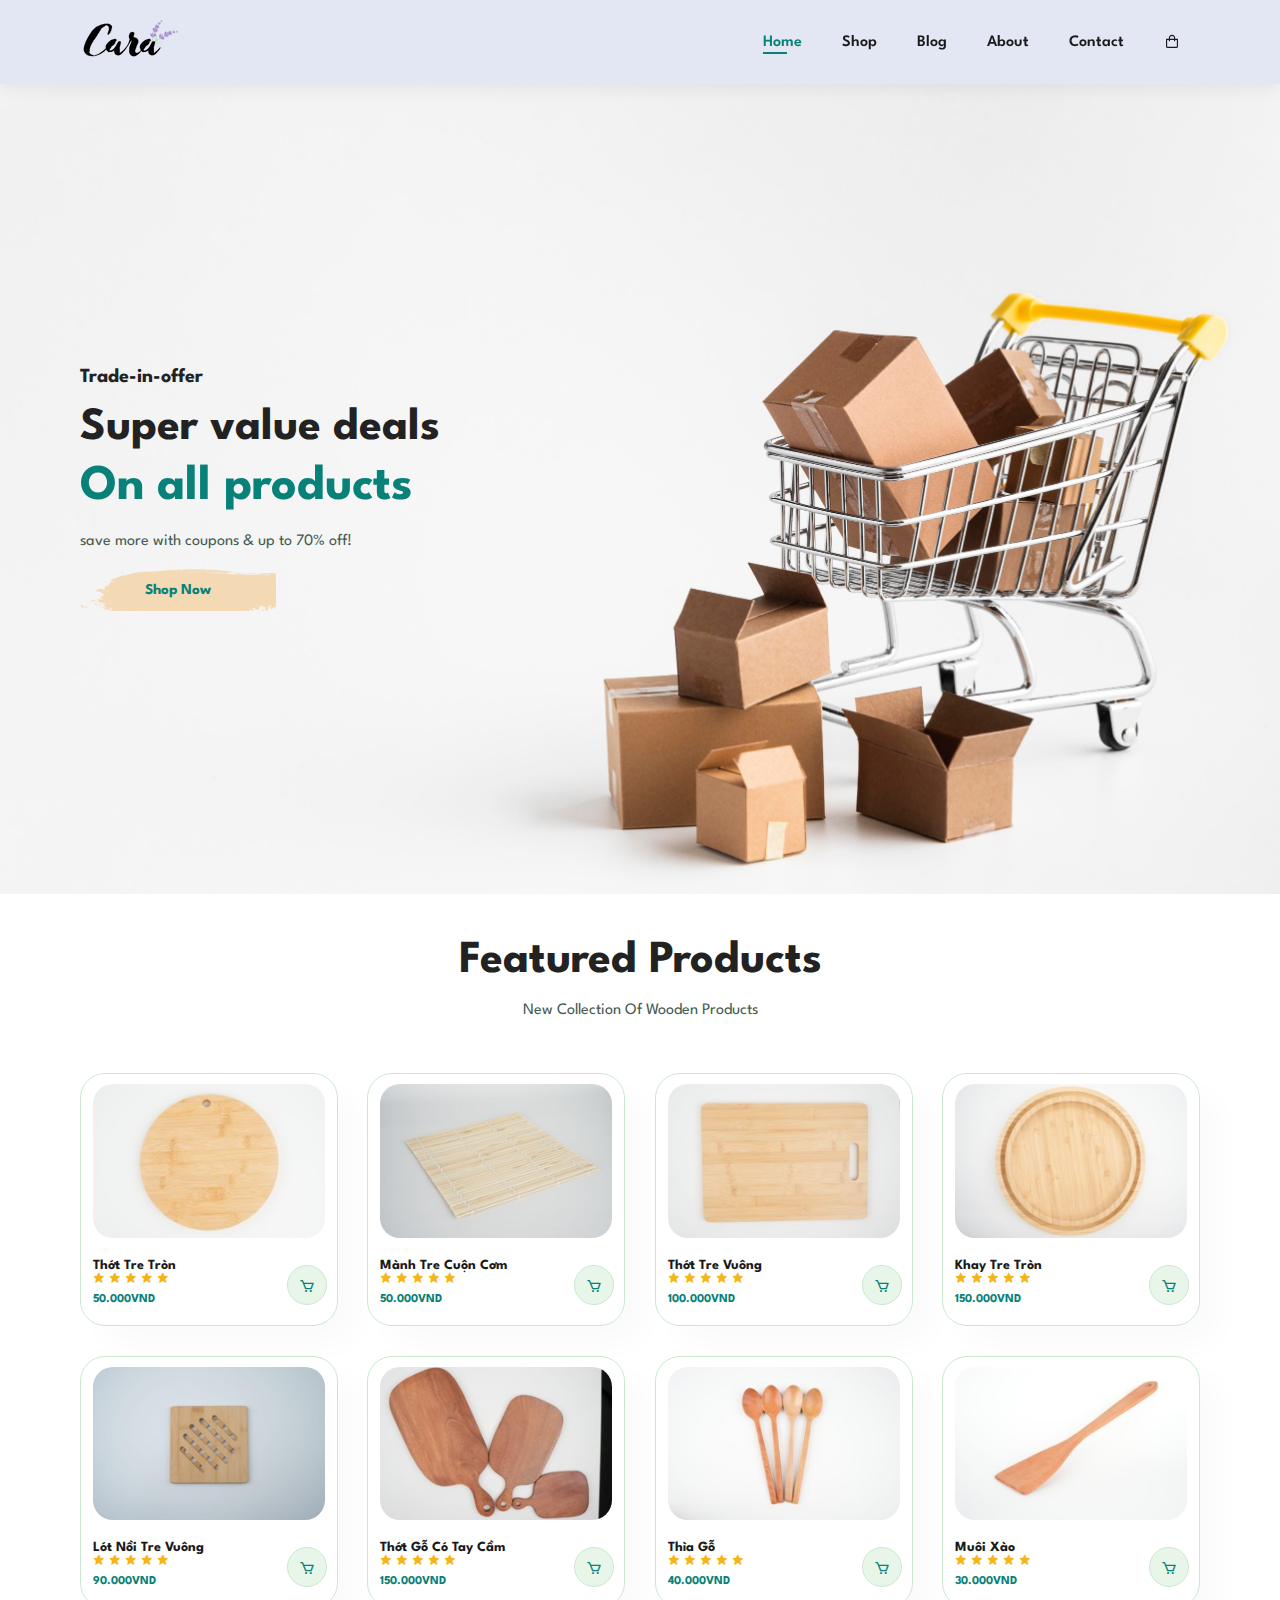
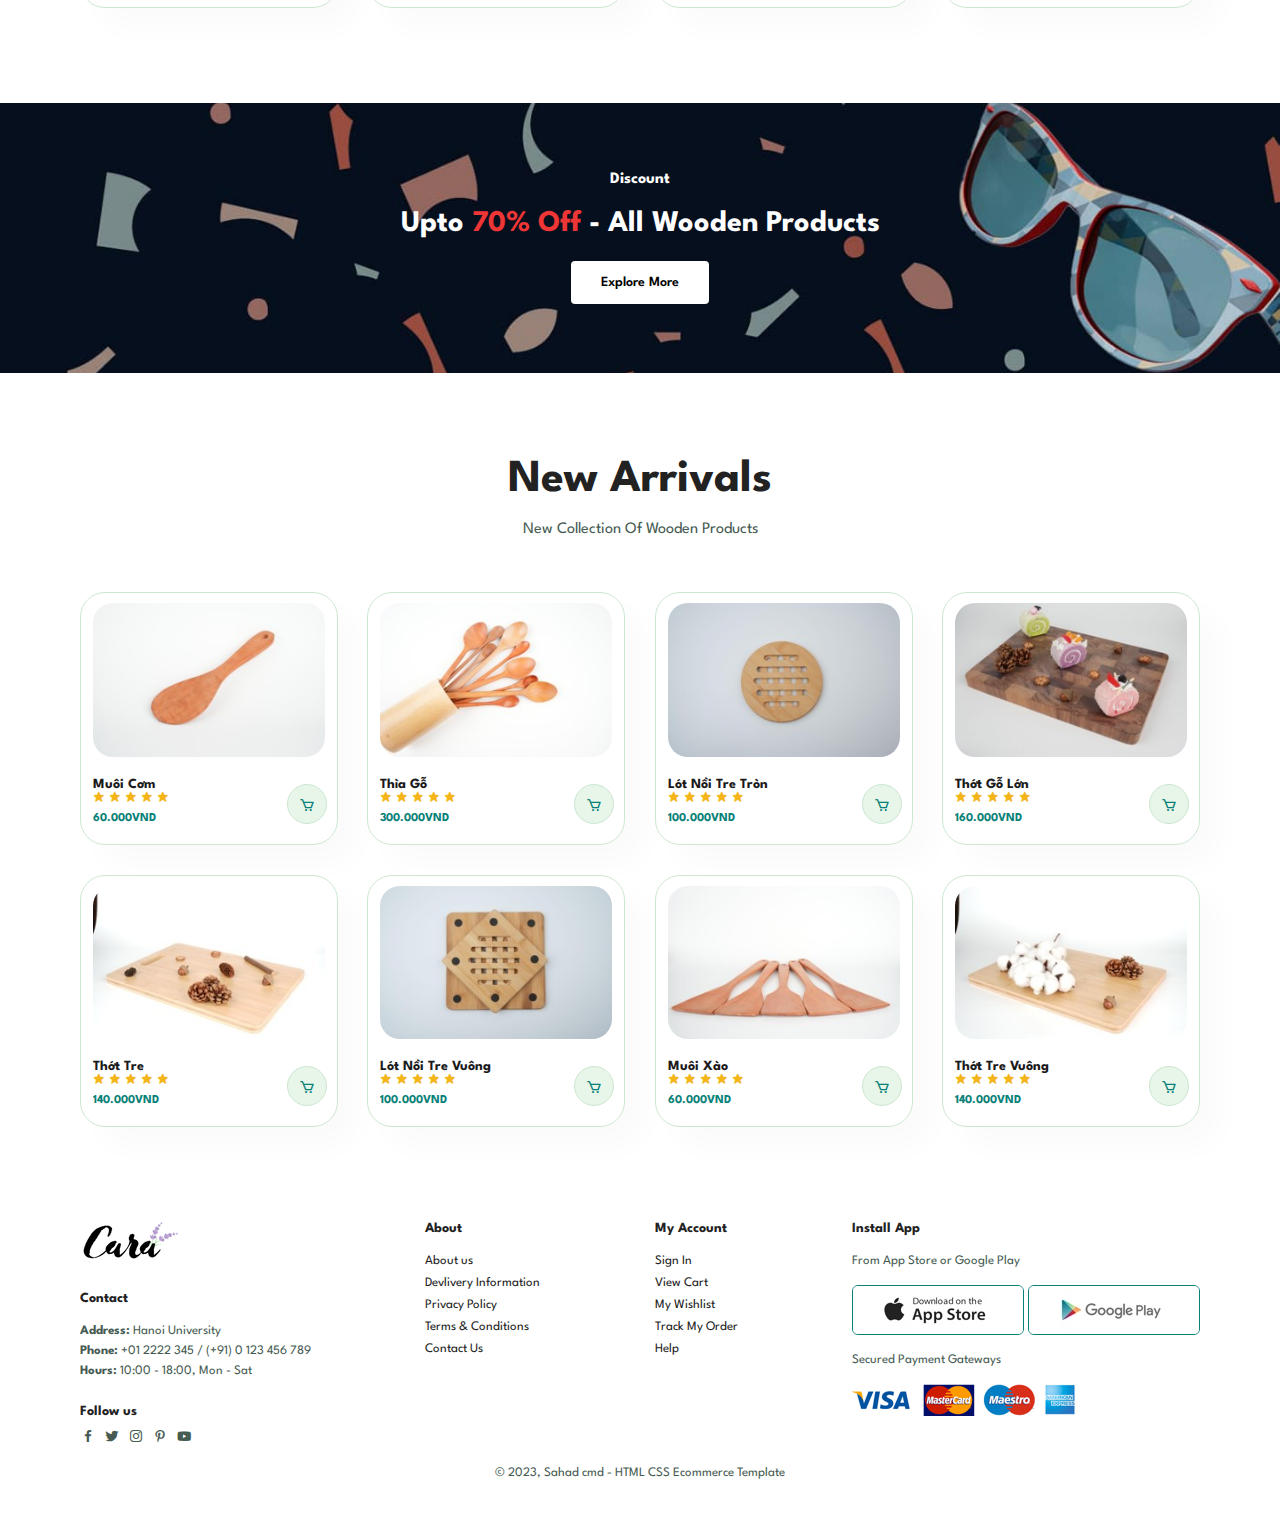
==== commit 88c2fae8: "Initial" ====
--- a/index.html
+++ b/index.html
@@ -5,8 +5,8 @@
         <meta charset="UTF-8">
         <meta http-equiv="X-UA-Compatible" content="IE=edge">
         <meta name="viewport" content="width=device-width, initial-scale=1.0">
-        <title>Cara</title>
-        <link rel="icon" type="image/x-icon" href="./img/icon1.png">
+        <title>HappyHome</title>
+        <link rel="icon" type="image/x-icon" href="./img/HappyHome-logo1.png">
         <link rel="stylesheet" href="https://cdn.jsdelivr.net/npm/boxicons@latest/css/boxicons.min.css">
         <link rel="stylesheet" href="style.css">
     </head>
@@ -40,162 +40,128 @@
             <button class="btn">Shop Now</button>
         </section> 
 
-        <section id="feature" class="section-p1">
-            <div class="fe-box">
-                <img src="img/features/f1.png" alt="">
-                <h6>Free Shipping</h6>
-            </div>
-            <div class="fe-box">
-                <img src="img/features/f2.png" alt="">
-                <h6>Online Order</h6>
-            </div>
-            <div class="fe-box">
-                <img src="img/features/f3.png" alt="">
-                <h6>Save Money</h6>
-            </div>
-            <div class="fe-box">
-                <img src="img/features/f4.png" alt="">
-                <h6>Promotions</h6>
-            </div>
-            <div class="fe-box">
-                <img src="img/features/f5.png" alt="">
-                <h6>Happy Sell</h6>
-            </div>
-            <div class="fe-box">
-                <img src="img/features/f6.png" alt="">
-                <h6>F24/7 Support</h6>
-            </div>
-        </section>
 
         <section id="product1" class="section-p1">
             <h2>Featured Products</h2>
-            <p>Summer Collection New Modern Design</p>
+            <p>New Collection Of Wooden Products</p>
             <div class="pro-container">
                 <div class="pro">
-                    <img class="shirt" src="img/products/f1.jpg" alt="">
-                    <div class="des">
-                        <span>adidas</span>
-                        <h5>Cartoon Astronaut T-Shirts</h5>
-                        <div class="star">
-                            <i class='bx bxs-star' ></i>
-                            <i class='bx bxs-star' ></i>
-                            <i class='bx bxs-star' ></i>
-                            <i class='bx bxs-star' ></i>
-                            <i class='bx bxs-star' ></i>
-                        </div>
-                        <h4>₹2499</h4>
-                    </div>
-                    <a href="#"><i class='bx bx-cart cart' ></i></a>
-                </div>
-                <div class="pro">
-                    <img class="shirt" src="img/products/f2.jpg" alt="">
-                    <div class="des">
-                        <span>adidas</span>
-                        <h5>Cartoon Astronaut T-Shirts</h5>
-                        <div class="star">
-                            <i class='bx bxs-star' ></i>
-                            <i class='bx bxs-star' ></i>
-                            <i class='bx bxs-star' ></i>
-                            <i class='bx bxs-star' ></i>
-                            <i class='bx bxs-star' ></i>
-                        </div>
-                        <h4>₹2499</h4>
-                    </div>
-                    <a href="#"><i class='bx bx-cart cart' ></i></a>
-                </div>
-                <div class="pro">
-                    <img class="shirt" src="img/products/f3.jpg" alt="">
-                    <div class="des">
-                        <span>adidas</span>
-                        <h5>Cartoon Astronaut T-Shirts</h5>
-                        <div class="star">
-                            <i class='bx bxs-star' ></i>
-                            <i class='bx bxs-star' ></i>
-                            <i class='bx bxs-star' ></i>
-                            <i class='bx bxs-star' ></i>
-                            <i class='bx bxs-star' ></i>
-                        </div>
-                        <h4>₹2499</h4>
-                    </div>
-                    <a href="#"><i class='bx bx-cart cart' ></i></a>
-                </div>
-                <div class="pro">
-                    <img class="shirt" src="img/products/f4.jpg" alt="">
-                    <div class="des">
-                        <span>adidas</span>
-                        <h5>Cartoon Astronaut T-Shirts</h5>
-                        <div class="star">
-                            <i class='bx bxs-star' ></i>
-                            <i class='bx bxs-star' ></i>
-                            <i class='bx bxs-star' ></i>
-                            <i class='bx bxs-star' ></i>
-                            <i class='bx bxs-star' ></i>
-                        </div>
-                        <h4>₹2499</h4>
-                    </div>
-                    <a href="#"><i class='bx bx-cart cart' ></i></a>
-                </div>
-                <div class="pro">
-                    <img class="shirt" src="img/products/f5.jpg" alt="">
-                    <div class="des">
-                        <span>adidas</span>
-                        <h5>Cartoon Astronaut T-Shirts</h5>
-                        <div class="star">
-                            <i class='bx bxs-star' ></i>
-                            <i class='bx bxs-star' ></i>
-                            <i class='bx bxs-star' ></i>
-                            <i class='bx bxs-star' ></i>
-                            <i class='bx bxs-star' ></i>
-                        </div>
-                        <h4>₹2499</h4>
-                    </div>
-                    <a href="#"><i class='bx bx-cart cart' ></i></a>
-                </div>
-                <div class="pro">
-                    <img class="shirt" src="img/products/f6.jpg" alt="">
-                    <div class="des">
-                        <span>adidas</span>
-                        <h5>Cartoon Astronaut T-Shirts</h5>
-                        <div class="star">
-                            <i class='bx bxs-star' ></i>
-                            <i class='bx bxs-star' ></i>
-                            <i class='bx bxs-star' ></i>
-                            <i class='bx bxs-star' ></i>
-                            <i class='bx bxs-star' ></i>
-                        </div>
-                        <h4>₹2499</h4>
-                    </div>
-                    <a href="#"><i class='bx bx-cart cart' ></i></a>
-                </div>
-                <div class="pro">
-                    <img class="shirt" src="img/products/f7.jpg" alt="">
-                    <div class="des">
-                        <span>adidas</span>
-                        <h5>Cartoon Astronaut T-Shirts</h5>
-                        <div class="star">
-                            <i class='bx bxs-star' ></i>
-                            <i class='bx bxs-star' ></i>
-                            <i class='bx bxs-star' ></i>
-                            <i class='bx bxs-star' ></i>
-                            <i class='bx bxs-star' ></i>
-                        </div>
-                        <h4>₹2499</h4>
-                    </div>
-                    <a href="#"><i class='bx bx-cart cart' ></i></a>
-                </div>
-                <div class="pro">
-                    <img class="shirt" src="img/products/f8.jpg" alt="">
-                    <div class="des">
-                        <span>adidas</span>
-                        <h5>Cartoon Astronaut T-Shirts</h5>
-                        <div class="star">
-                            <i class='bx bxs-star' ></i>
-                            <i class='bx bxs-star' ></i>
-                            <i class='bx bxs-star' ></i>
-                            <i class='bx bxs-star' ></i>
-                            <i class='bx bxs-star' ></i>
-                        </div>
-                        <h4>₹2499</h4>
+                    <img class="shirt" src="img/product/ThotTron1.jpg" alt="">
+                    <div class="des">
+                        <h5>Thớt Tre Tròn</h5>
+                        <div class="star">
+                            <i class='bx bxs-star' ></i>
+                            <i class='bx bxs-star' ></i>
+                            <i class='bx bxs-star' ></i>
+                            <i class='bx bxs-star' ></i>
+                            <i class='bx bxs-star' ></i>
+                        </div>
+                        <h4>50.000VND</h4>
+                    </div>
+                    <a href="#"><i class='bx bx-cart cart' ></i></a>
+                </div>
+                <div class="pro">
+                    <img class="shirt" src="img/product/CuonCom1.jpg" alt="">
+                    <div class="des">
+                        <h5>Mành Tre Cuộn Cơm</h5>
+                        <div class="star">
+                            <i class='bx bxs-star' ></i>
+                            <i class='bx bxs-star' ></i>
+                            <i class='bx bxs-star' ></i>
+                            <i class='bx bxs-star' ></i>
+                            <i class='bx bxs-star' ></i>
+                        </div>
+                        <h4>50.000VND</h4>
+                    </div>
+                    <a href="#"><i class='bx bx-cart cart' ></i></a>
+                </div>
+                <div class="pro">
+                    <img class="shirt" src="img/product/ThotVuong1.jpg" alt="">
+                    <div class="des">
+                        <h5>Thớt Tre Vuông</h5>
+                        <div class="star">
+                            <i class='bx bxs-star' ></i>
+                            <i class='bx bxs-star' ></i>
+                            <i class='bx bxs-star' ></i>
+                            <i class='bx bxs-star' ></i>
+                            <i class='bx bxs-star' ></i>
+                        </div>
+                        <h4>100.000VND</h4>
+                    </div>
+                    <a href="#"><i class='bx bx-cart cart' ></i></a>
+                </div>
+                <div class="pro">
+                    <img class="shirt" src="img/product/KhayTron1.jpg" alt="">
+                    <div class="des">
+                        <h5>Khay Tre Tròn</h5>
+                        <div class="star">
+                            <i class='bx bxs-star' ></i>
+                            <i class='bx bxs-star' ></i>
+                            <i class='bx bxs-star' ></i>
+                            <i class='bx bxs-star' ></i>
+                            <i class='bx bxs-star' ></i>
+                        </div>
+                        <h4>150.000VND</h4>
+                    </div>
+                    <a href="#"><i class='bx bx-cart cart' ></i></a>
+                </div>
+                <div class="pro">
+                    <img class="shirt" src="img/product/LotNoi1.jpg" alt="">
+                    <div class="des">
+                        <h5>Lót Nồi Tre Vuông</h5>
+                        <div class="star">
+                            <i class='bx bxs-star' ></i>
+                            <i class='bx bxs-star' ></i>
+                            <i class='bx bxs-star' ></i>
+                            <i class='bx bxs-star' ></i>
+                            <i class='bx bxs-star' ></i>
+                        </div>
+                        <h4>90.000VND</h4>
+                    </div>
+                    <a href="#"><i class='bx bx-cart cart' ></i></a>
+                </div>
+                <div class="pro">
+                    <img class="shirt" src="img/product/ThotCoTayCam1.jpg" alt="">
+                    <div class="des">
+                        <h5>Thớt Gỗ Có Tay Cầm</h5>
+                        <div class="star">
+                            <i class='bx bxs-star' ></i>
+                            <i class='bx bxs-star' ></i>
+                            <i class='bx bxs-star' ></i>
+                            <i class='bx bxs-star' ></i>
+                            <i class='bx bxs-star' ></i>
+                        </div>
+                        <h4>150.000VND</h4>
+                    </div>
+                    <a href="#"><i class='bx bx-cart cart' ></i></a>
+                </div>
+                <div class="pro">
+                    <img class="shirt" src="img/product/Thia1.jpg" alt="">
+                    <div class="des">
+                        <h5>Thìa Gỗ</h5>
+                        <div class="star">
+                            <i class='bx bxs-star' ></i>
+                            <i class='bx bxs-star' ></i>
+                            <i class='bx bxs-star' ></i>
+                            <i class='bx bxs-star' ></i>
+                            <i class='bx bxs-star' ></i>
+                        </div>
+                        <h4>40.000VND</h4>
+                    </div>
+                    <a href="#"><i class='bx bx-cart cart' ></i></a>
+                </div>
+                <div class="pro">
+                    <img class="shirt" src="img/product/Muoi1.jpg" alt="">
+                    <div class="des">
+                        <h5>Muôi Xào</h5>
+                        <div class="star">
+                            <i class='bx bxs-star' ></i>
+                            <i class='bx bxs-star' ></i>
+                            <i class='bx bxs-star' ></i>
+                            <i class='bx bxs-star' ></i>
+                            <i class='bx bxs-star' ></i>
+                        </div>
+                        <h4>30.000VND</h4>
                     </div>
                     <a href="#"><i class='bx bx-cart cart' ></i></a>
                 </div>
@@ -203,184 +169,135 @@
         </section>
 
         <section id="banner" class="section-m1">
-            <h4>Repair Services</h4>
-            <h2>Upto <span>70% Off</span> - All t-Shirts & Accessories</h2>
+            <h4>Discount</h4>
+            <h2>Upto <span>70% Off</span> - All Wooden Products</h2>
             <button class="normal">Explore More</button>
         </section>
 
         <section id="product1" class="section-p1">
             <h2>New Arrivals</h2>
-            <p>Summer Collection New Modern Design</p>
+            <p>New Collection Of Wooden Products</p>
             <div class="pro-container">
                 <div class="pro">
-                    <img class="shirt" src="img/products/n1.jpg" alt="">
-                    <div class="des">
-                        <span>adidas</span>
-                        <h5>Cartoon Astronaut T-Shirts</h5>
-                        <div class="star">
-                            <i class='bx bxs-star' ></i>
-                            <i class='bx bxs-star' ></i>
-                            <i class='bx bxs-star' ></i>
-                            <i class='bx bxs-star' ></i>
-                            <i class='bx bxs-star' ></i>
-                        </div>
-                        <h4>₹2999</h4>
-                    </div>
-                    <a href="#"><i class='bx bx-cart cart' ></i></a>
-                </div>
-                <div class="pro">
-                    <img class="shirt" src="img/products/n2.jpg" alt="">
-                    <div class="des">
-                        <span>adidas</span>
-                        <h5>Cartoon Astronaut T-Shirts</h5>
-                        <div class="star">
-                            <i class='bx bxs-star' ></i>
-                            <i class='bx bxs-star' ></i>
-                            <i class='bx bxs-star' ></i>
-                            <i class='bx bxs-star' ></i>
-                            <i class='bx bxs-star' ></i>
-                        </div>
-                        <h4>₹2999</h4>
-                    </div>
-                    <a href="#"><i class='bx bx-cart cart' ></i></a>
-                </div>
-                <div class="pro">
-                    <img class="shirt" src="img/products/n3.jpg" alt="">
-                    <div class="des">
-                        <span>adidas</span>
-                        <h5>Cartoon Astronaut T-Shirts</h5>
-                        <div class="star">
-                            <i class='bx bxs-star' ></i>
-                            <i class='bx bxs-star' ></i>
-                            <i class='bx bxs-star' ></i>
-                            <i class='bx bxs-star' ></i>
-                            <i class='bx bxs-star' ></i>
-                        </div>
-                        <h4>₹2999</h4>
-                    </div>
-                    <a href="#"><i class='bx bx-cart cart' ></i></a>
-                </div>
-                <div class="pro">
-                    <img class="shirt" src="img/products/n4.jpg" alt="">
-                    <div class="des">
-                        <span>adidas</span>
-                        <h5>Cartoon Astronaut T-Shirts</h5>
-                        <div class="star">
-                            <i class='bx bxs-star' ></i>
-                            <i class='bx bxs-star' ></i>
-                            <i class='bx bxs-star' ></i>
-                            <i class='bx bxs-star' ></i>
-                            <i class='bx bxs-star' ></i>
-                        </div>
-                        <h4>₹2999</h4>
-                    </div>
-                    <a href="#"><i class='bx bx-cart cart' ></i></a>
-                </div>
-                <div class="pro">
-                    <img class="shirt" src="img/products/n5.jpg" alt="">
-                    <div class="des">
-                        <span>adidas</span>
-                        <h5>Cartoon Astronaut T-Shirts</h5>
-                        <div class="star">
-                            <i class='bx bxs-star' ></i>
-                            <i class='bx bxs-star' ></i>
-                            <i class='bx bxs-star' ></i>
-                            <i class='bx bxs-star' ></i>
-                            <i class='bx bxs-star' ></i>
-                        </div>
-                        <h4>₹2999</h4>
-                    </div>
-                    <a href="#"><i class='bx bx-cart cart' ></i></a>
-                </div>
-                <div class="pro">
-                    <img class="shirt" src="img/products/n6.jpg" alt="">
-                    <div class="des">
-                        <span>adidas</span>
-                        <h5>Cartoon Astronaut T-Shirts</h5>
-                        <div class="star">
-                            <i class='bx bxs-star' ></i>
-                            <i class='bx bxs-star' ></i>
-                            <i class='bx bxs-star' ></i>
-                            <i class='bx bxs-star' ></i>
-                            <i class='bx bxs-star' ></i>
-                        </div>
-                        <h4>₹2999</h4>
-                    </div>
-                    <a href="#"><i class='bx bx-cart cart' ></i></a>
-                </div>
-                <div class="pro">
-                    <img class="shirt" src="img/products/n7.jpg" alt="">
-                    <div class="des">
-                        <span>adidas</span>
-                        <h5>Cartoon Astronaut T-Shirts</h5>
-                        <div class="star">
-                            <i class='bx bxs-star' ></i>
-                            <i class='bx bxs-star' ></i>
-                            <i class='bx bxs-star' ></i>
-                            <i class='bx bxs-star' ></i>
-                            <i class='bx bxs-star' ></i>
-                        </div>
-                        <h4>₹2999</h4>
-                    </div>
-                    <a href="#"><i class='bx bx-cart cart' ></i></a>
-                </div>
-                <div class="pro">
-                    <img class="shirt" src="img/products/n8.jpg" alt="">
-                    <div class="des">
-                        <span>adidas</span>
-                        <h5>Cartoon Astronaut T-Shirts</h5>
-                        <div class="star">
-                            <i class='bx bxs-star' ></i>
-                            <i class='bx bxs-star' ></i>
-                            <i class='bx bxs-star' ></i>
-                            <i class='bx bxs-star' ></i>
-                            <i class='bx bxs-star' ></i>
-                        </div>
-                        <h4>₹2999</h4>
-                    </div>
-                    <a href="#"><i class='bx bx-cart cart' ></i></a>
-                </div>
-            </div>
-        </section>
-
-        <section id="sm-banner" class="section-p1">
-            <div class="banner-box">
-                <h4>crazy deals</h4>
-                <h2>buy 1 get 1 free</h2>
-                <span>The best classic dress is on sale at cara</span>
-                <button class="white">Learn More</button>
-            </div>
-            <div class="banner-box banner-box2">
-                <h4>spring/summer</h4>
-                <h2>upcoming season</h2>
-                <span>The best classic dress is on sale at cara</span>
-                <button class="white">Collection</button>
-            </div>
-        </section>
-
-        <section id="banner3">
-            <div class="banner-box">
-                <h2>SEASONAL SALE</h2>
-                <h3>Winter Collection -50% OFF</h3>
-            </div>
-            <div class="banner-box banner-box2">
-                <h2>NEW FOOTWEAR COLLECTION</h2>
-                <h3>Spring / Summer 2023</h3>
-            </div>
-            <div class="banner-box banner-box3">
-                <h2>T-SHIRTS</h2>
-                <h3>New Trendy Prints</h3>
-            </div>
-        </section>
-
-        <section id="newsletter" class="section-p1 section-m1">
-            <div class="newstext">
-                <h4>Sign Up For Newsletters</h4>
-                <p>Get E-mail updates about our latest shop and <span>special offers.</span></p>
-            </div>
-            <div class="form">
-                <input type="text" placeholder="Your email address">
-                <button class="normal">Sign Up</button>
+                    <img class="shirt" src="img/product/MuoiCom1.jpg" alt="">
+                    <div class="des">
+                        <h5>Muôi Cơm</h5>
+                        <div class="star">
+                            <i class='bx bxs-star' ></i>
+                            <i class='bx bxs-star' ></i>
+                            <i class='bx bxs-star' ></i>
+                            <i class='bx bxs-star' ></i>
+                            <i class='bx bxs-star' ></i>
+                        </div>
+                        <h4>60.000VND</h4>
+                    </div>
+                    <a href="#"><i class='bx bx-cart cart' ></i></a>
+                </div>
+                <div class="pro">
+                    <img class="shirt" src="img/product/Thia2.jpg" alt="">
+                    <div class="des">
+                        <h5>Thìa Gỗ</h5>
+                        <div class="star">
+                            <i class='bx bxs-star' ></i>
+                            <i class='bx bxs-star' ></i>
+                            <i class='bx bxs-star' ></i>
+                            <i class='bx bxs-star' ></i>
+                            <i class='bx bxs-star' ></i>
+                        </div>
+                        <h4>300.000VND</h4>
+                    </div>
+                    <a href="#"><i class='bx bx-cart cart' ></i></a>
+                </div>
+                <div class="pro">
+                    <img class="shirt" src="img/product/LotTron1.jpg" alt="">
+                    <div class="des">
+                        <h5>Lót Nồi Tre Tròn</h5>
+                        <div class="star">
+                            <i class='bx bxs-star' ></i>
+                            <i class='bx bxs-star' ></i>
+                            <i class='bx bxs-star' ></i>
+                            <i class='bx bxs-star' ></i>
+                            <i class='bx bxs-star' ></i>
+                        </div>
+                        <h4>100.000VND</h4>
+                    </div>
+                    <a href="#"><i class='bx bx-cart cart' ></i></a>
+                </div>
+                <div class="pro">
+                    <img class="shirt" src="img/product/ThotTo2.jpg" alt="">
+                    <div class="des">
+                        <h5>Thớt Gỗ Lớn</h5>
+                        <div class="star">
+                            <i class='bx bxs-star' ></i>
+                            <i class='bx bxs-star' ></i>
+                            <i class='bx bxs-star' ></i>
+                            <i class='bx bxs-star' ></i>
+                            <i class='bx bxs-star' ></i>
+                        </div>
+                        <h4>160.000VND</h4>
+                    </div>
+                    <a href="#"><i class='bx bx-cart cart' ></i></a>
+                </div>
+                <div class="pro">
+                    <img class="shirt" src="img/product/ThotVuong2.jpg" alt="">
+                    <div class="des">
+                        <h5>Thớt Tre</h5>
+                        <div class="star">
+                            <i class='bx bxs-star' ></i>
+                            <i class='bx bxs-star' ></i>
+                            <i class='bx bxs-star' ></i>
+                            <i class='bx bxs-star' ></i>
+                            <i class='bx bxs-star' ></i>
+                        </div>
+                        <h4>140.000VND</h4>
+                    </div>
+                    <a href="#"><i class='bx bx-cart cart' ></i></a>
+                </div>
+                <div class="pro">
+                    <img class="shirt" src="img/product/LotNoi2.jpg" alt="">
+                    <div class="des">
+                        <h5>Lót Nồi Tre Vuông</h5>
+                        <div class="star">
+                            <i class='bx bxs-star' ></i>
+                            <i class='bx bxs-star' ></i>
+                            <i class='bx bxs-star' ></i>
+                            <i class='bx bxs-star' ></i>
+                            <i class='bx bxs-star' ></i>
+                        </div>
+                        <h4>100.000VND</h4>
+                    </div>
+                    <a href="#"><i class='bx bx-cart cart' ></i></a>
+                </div>
+                <div class="pro">
+                    <img class="shirt" src="img/product/Muoi2.jpg" alt="">
+                    <div class="des">
+                        <h5>Muôi Xào</h5>
+                        <div class="star">
+                            <i class='bx bxs-star' ></i>
+                            <i class='bx bxs-star' ></i>
+                            <i class='bx bxs-star' ></i>
+                            <i class='bx bxs-star' ></i>
+                            <i class='bx bxs-star' ></i>
+                        </div>
+                        <h4>60.000VND</h4>
+                    </div>
+                    <a href="#"><i class='bx bx-cart cart' ></i></a>
+                </div>
+                <div class="pro">
+                    <img class="shirt" src="img/product/ThotVuong3.jpg" alt="">
+                    <div class="des">
+                        <h5>Thớt Tre Vuông</h5>
+                        <div class="star">
+                            <i class='bx bxs-star' ></i>
+                            <i class='bx bxs-star' ></i>
+                            <i class='bx bxs-star' ></i>
+                            <i class='bx bxs-star' ></i>
+                            <i class='bx bxs-star' ></i>
+                        </div>
+                        <h4>140.000VND</h4>
+                    </div>
+                    <a href="#"><i class='bx bx-cart cart' ></i></a>
+                </div>
             </div>
         </section>
 
@@ -388,7 +305,7 @@
             <div class="col">
                 <img class="logo" src="./img/logo.png" alt="">
                 <h4>Contact</h4>
-                <p><strong>Address:</strong> 562 Wellington Road, Street 32, San Francisco</p>
+                <p><strong>Address:</strong> Hanoi University</p>
                 <p><strong>Phone:</strong> +01 2222 345 / (+91) 0 123 456 789</p>
                 <p><strong>Hours:</strong> 10:00 - 18:00, Mon - Sat</p>
                 <div class="follow">
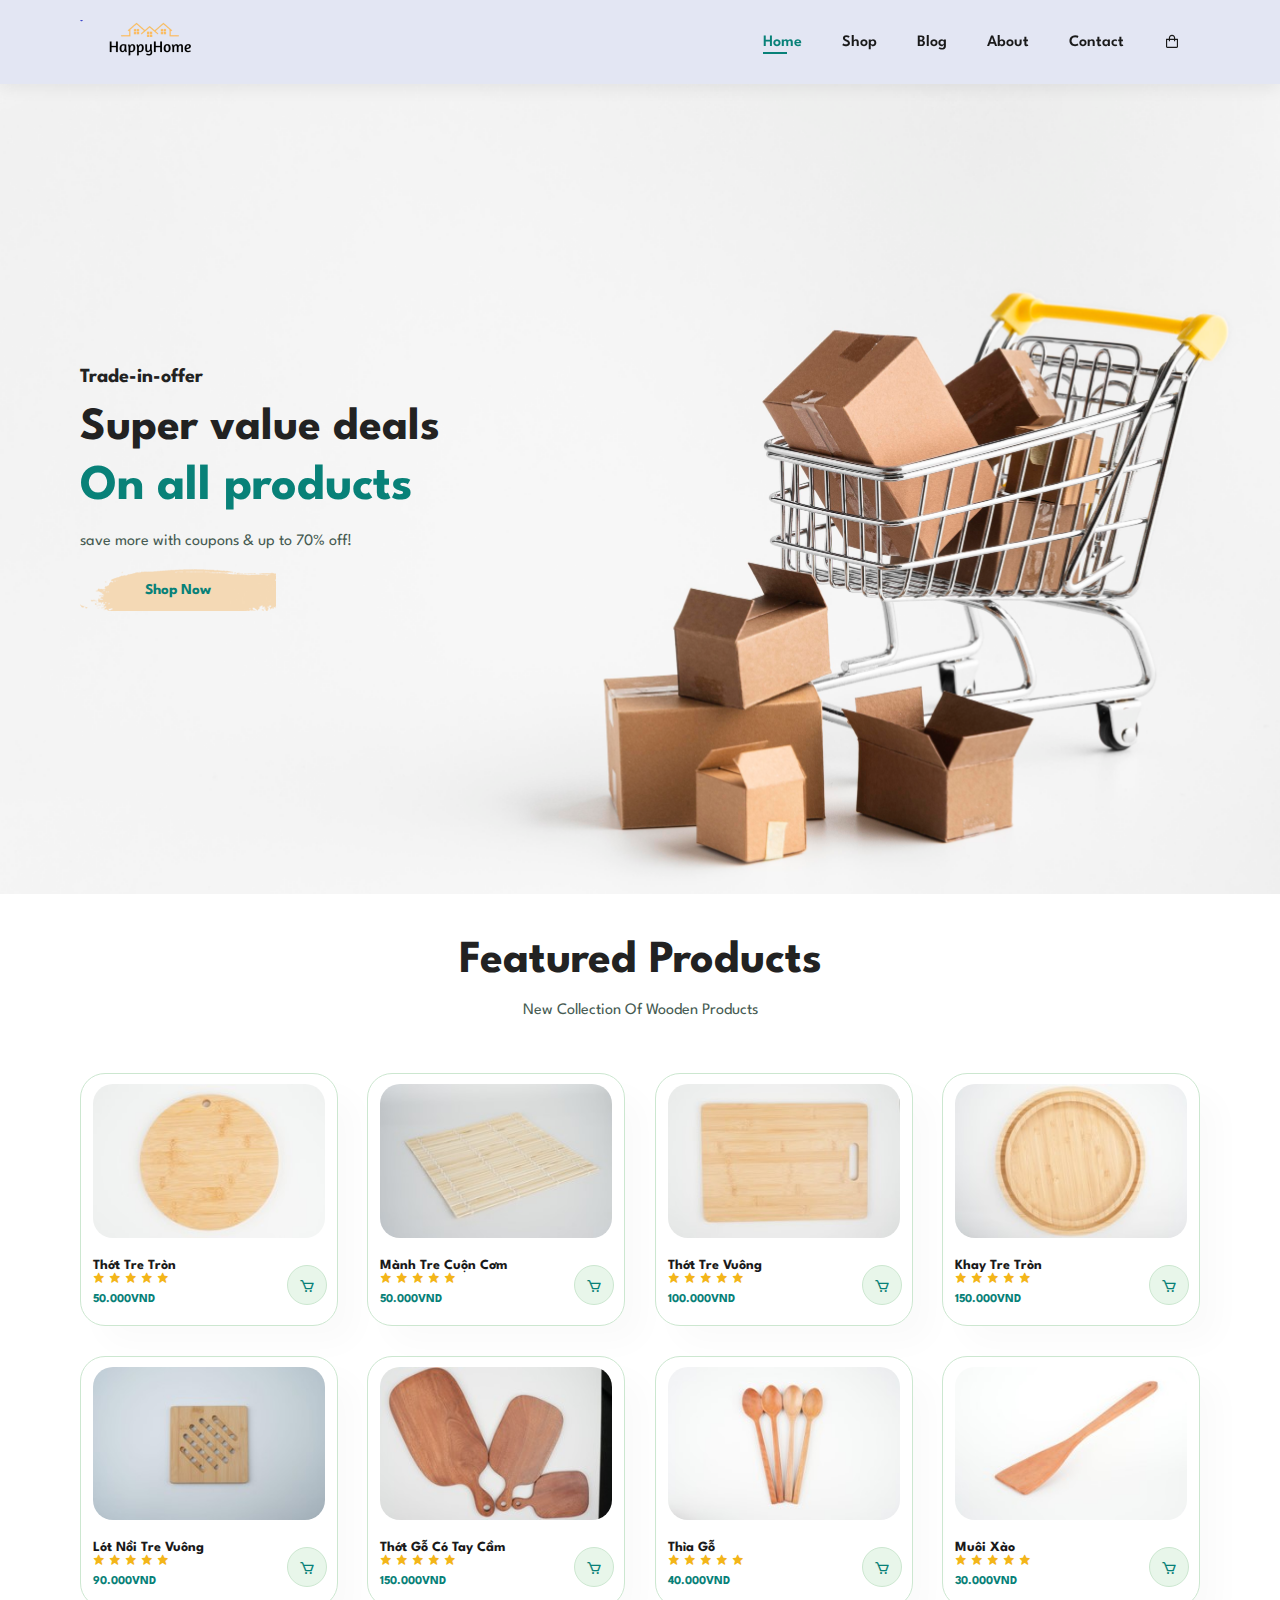
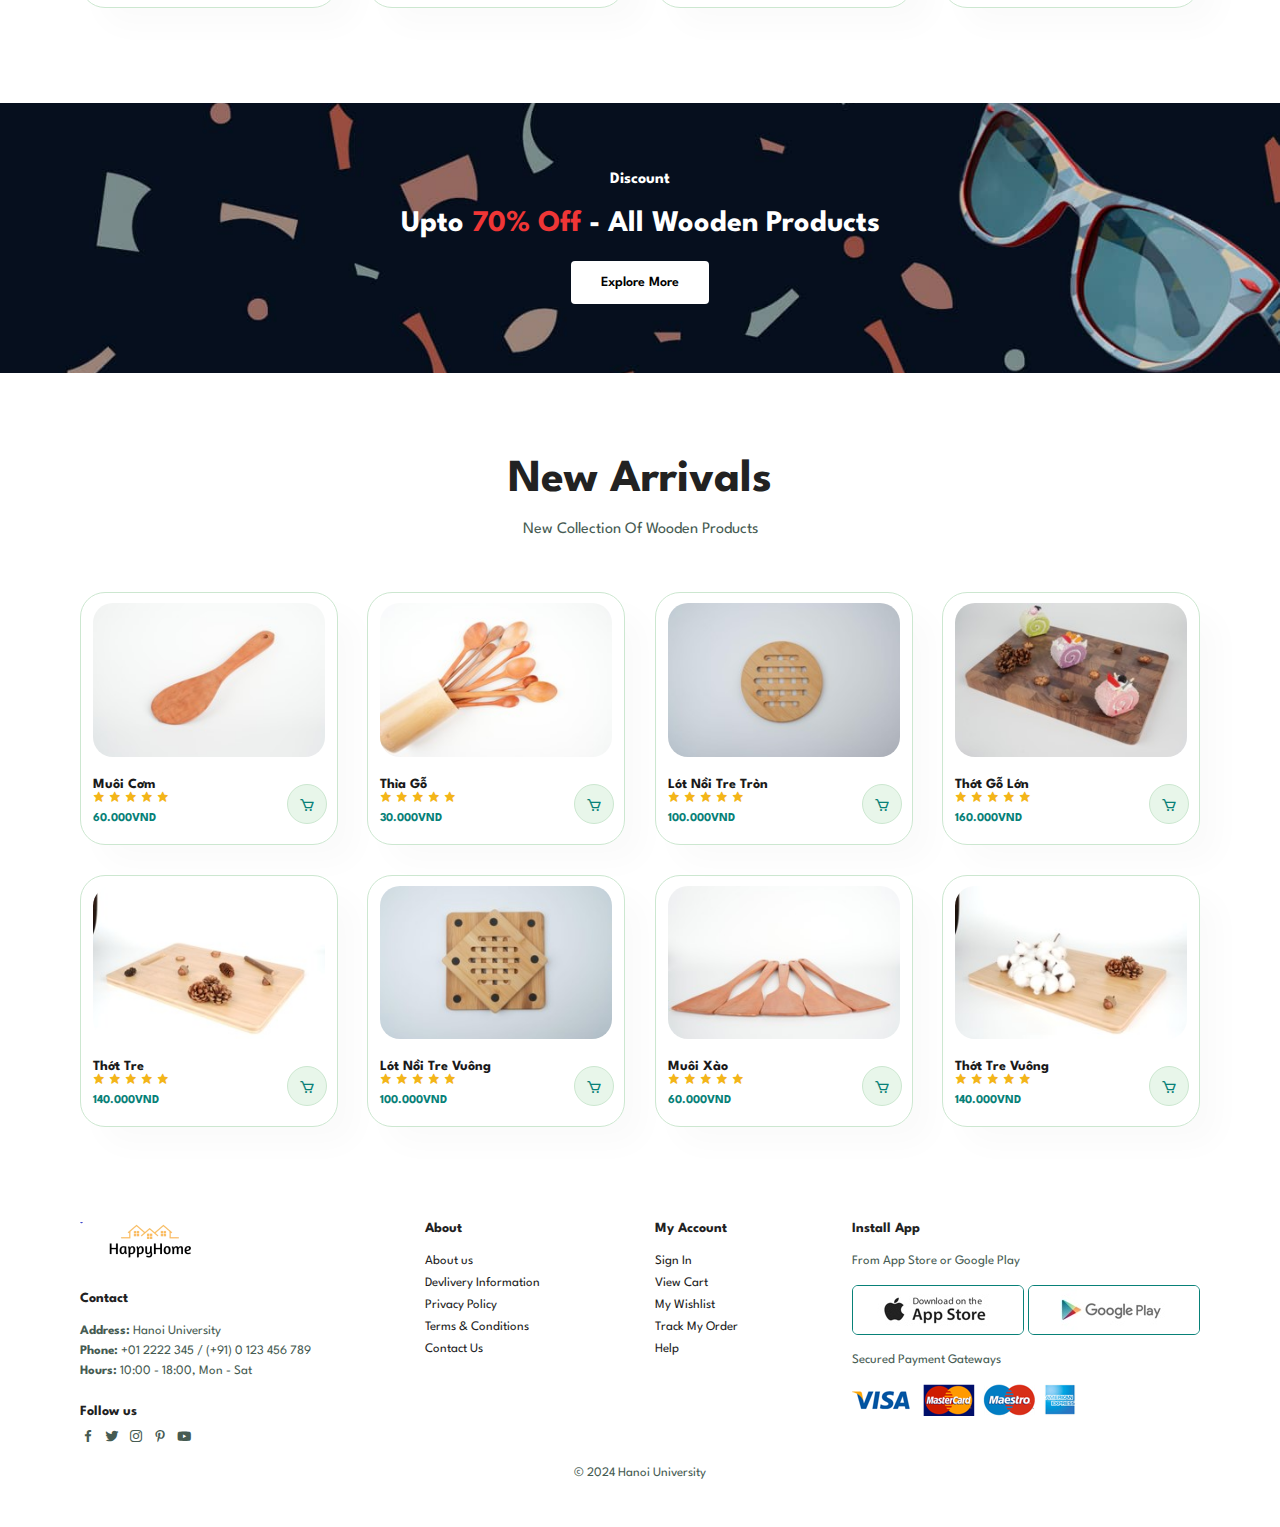
==== commit e3c93daa: "Second" ====
--- a/index.html
+++ b/index.html
@@ -204,7 +204,7 @@
                             <i class='bx bxs-star' ></i>
                             <i class='bx bxs-star' ></i>
                         </div>
-                        <h4>300.000VND</h4>
+                        <h4>30.000VND</h4>
                     </div>
                     <a href="#"><i class='bx bx-cart cart' ></i></a>
                 </div>
@@ -350,7 +350,7 @@
             </div>
 
             <div class="copyright">
-                <p>© 2023, Sahad cmd - HTML CSS Ecommerce Template</p>
+                <p>© 2024 Hanoi University</p>
             </div>
         </footer>
 
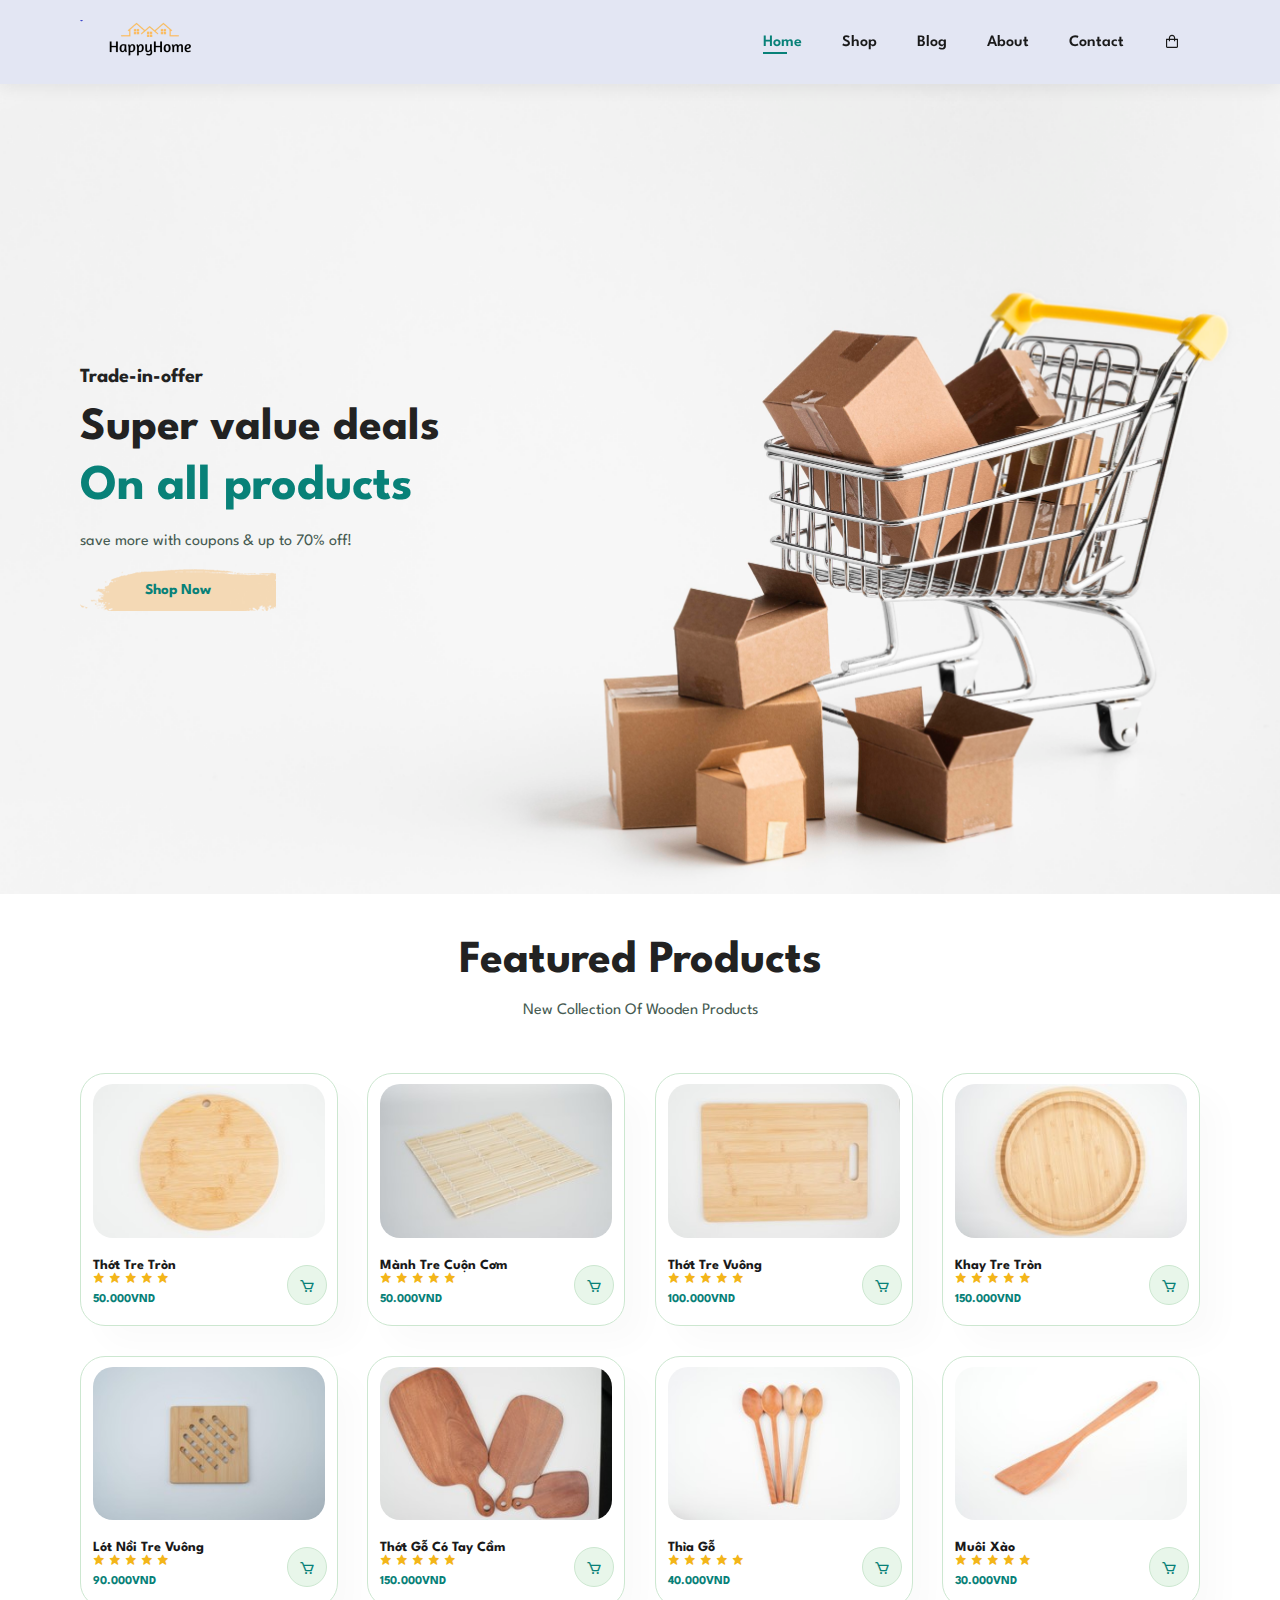
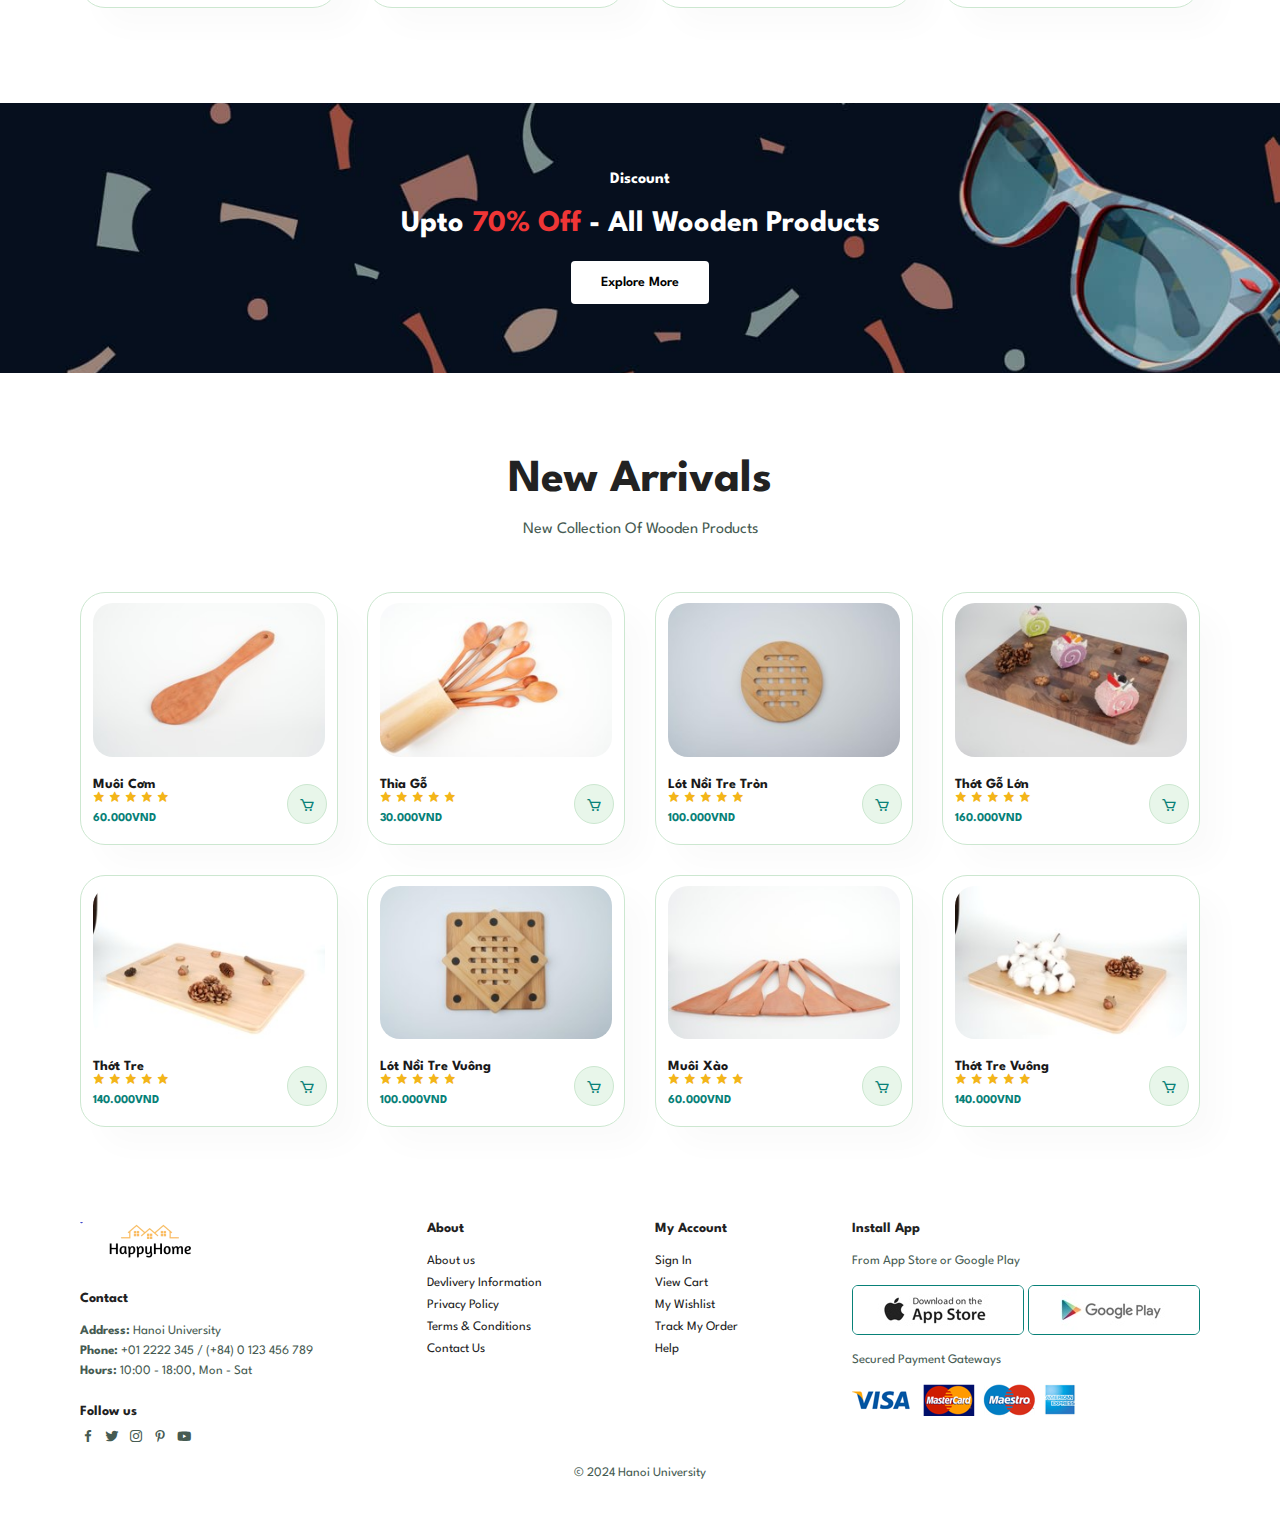
==== commit f96e59b4: "Add exproduct" ====
--- a/index.html
+++ b/index.html
@@ -306,7 +306,7 @@
                 <img class="logo" src="./img/logo.png" alt="">
                 <h4>Contact</h4>
                 <p><strong>Address:</strong> Hanoi University</p>
-                <p><strong>Phone:</strong> +01 2222 345 / (+91) 0 123 456 789</p>
+                <p><strong>Phone:</strong> +01 2222 345 / (+84) 0 123 456 789</p>
                 <p><strong>Hours:</strong> 10:00 - 18:00, Mon - Sat</p>
                 <div class="follow">
                     <h4>Follow us</h4>
--- a/style.css
+++ b/style.css
@@ -594,7 +594,8 @@
 
 #prodetails .small-img-group {
   display: flex;
-  justify-content: space-between;
+  justify-content: center;
+  gap: 10px;
 }
 
 .small-img-col {
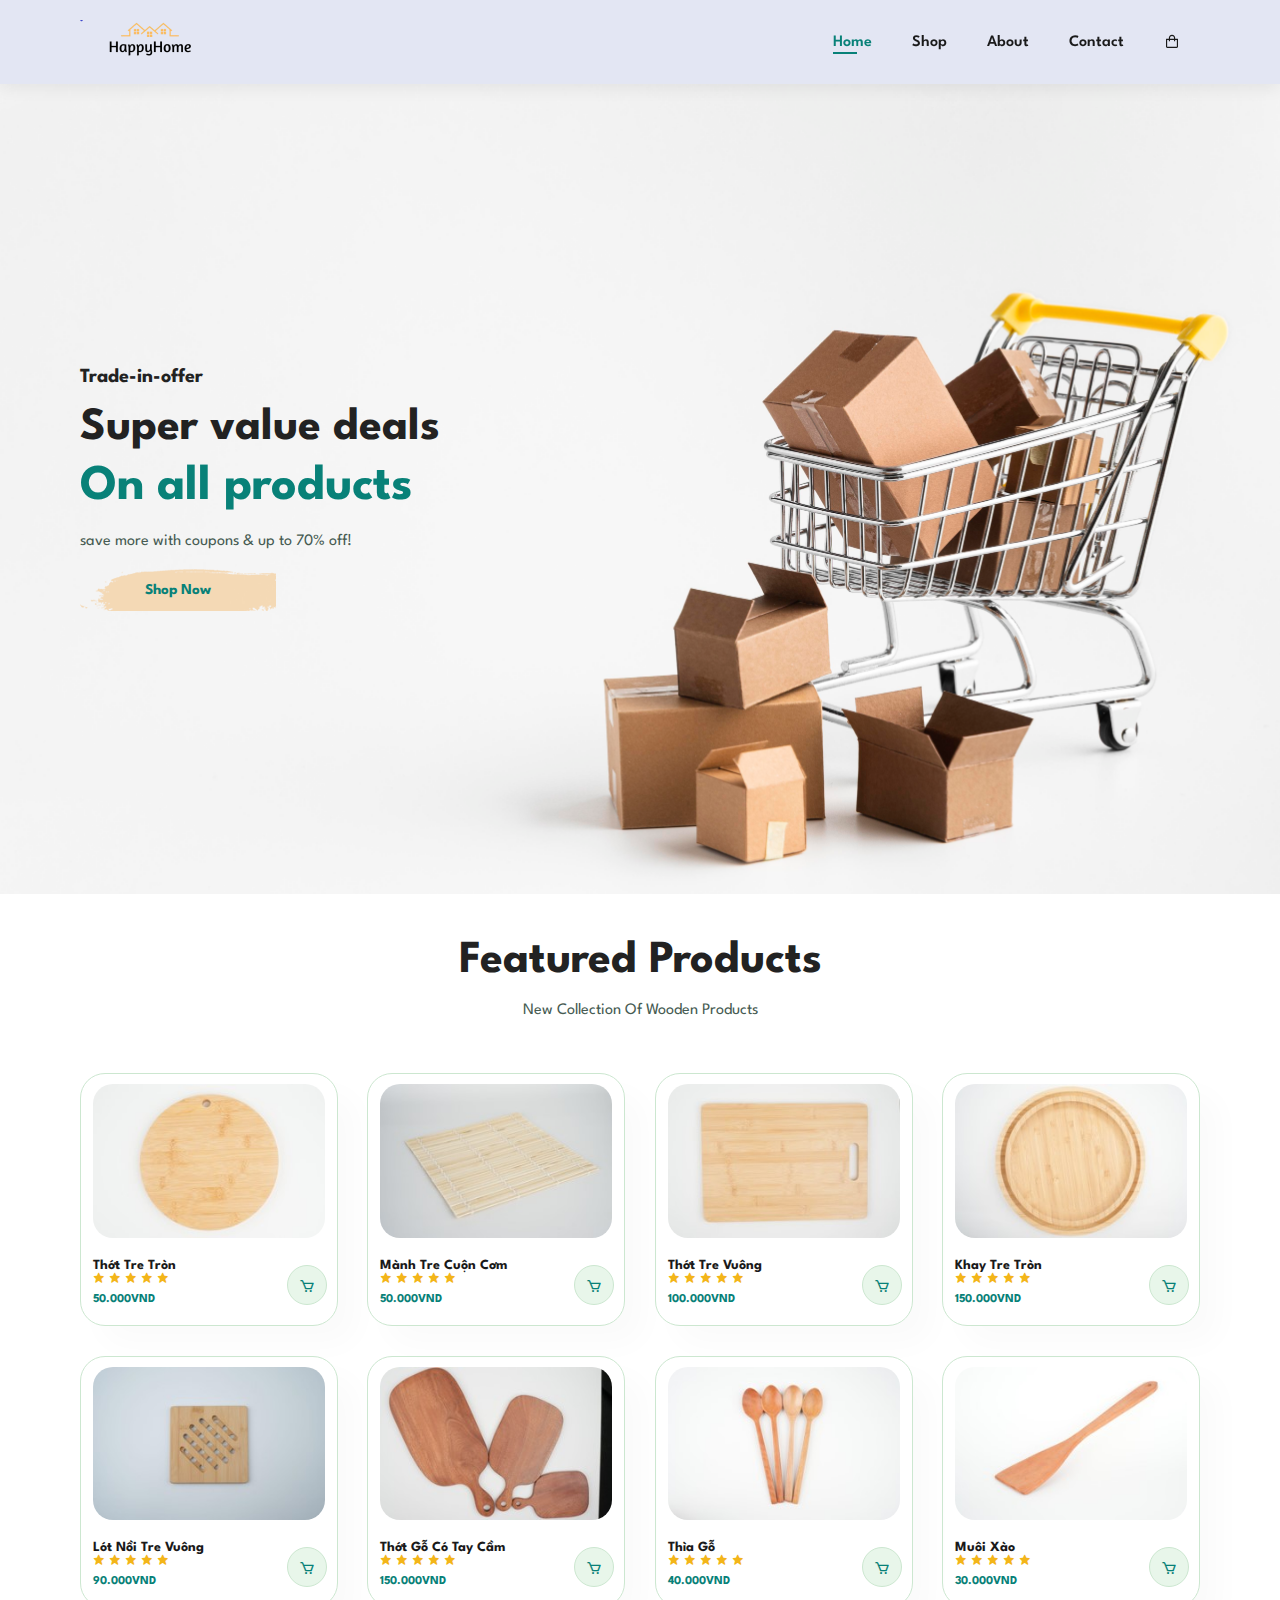
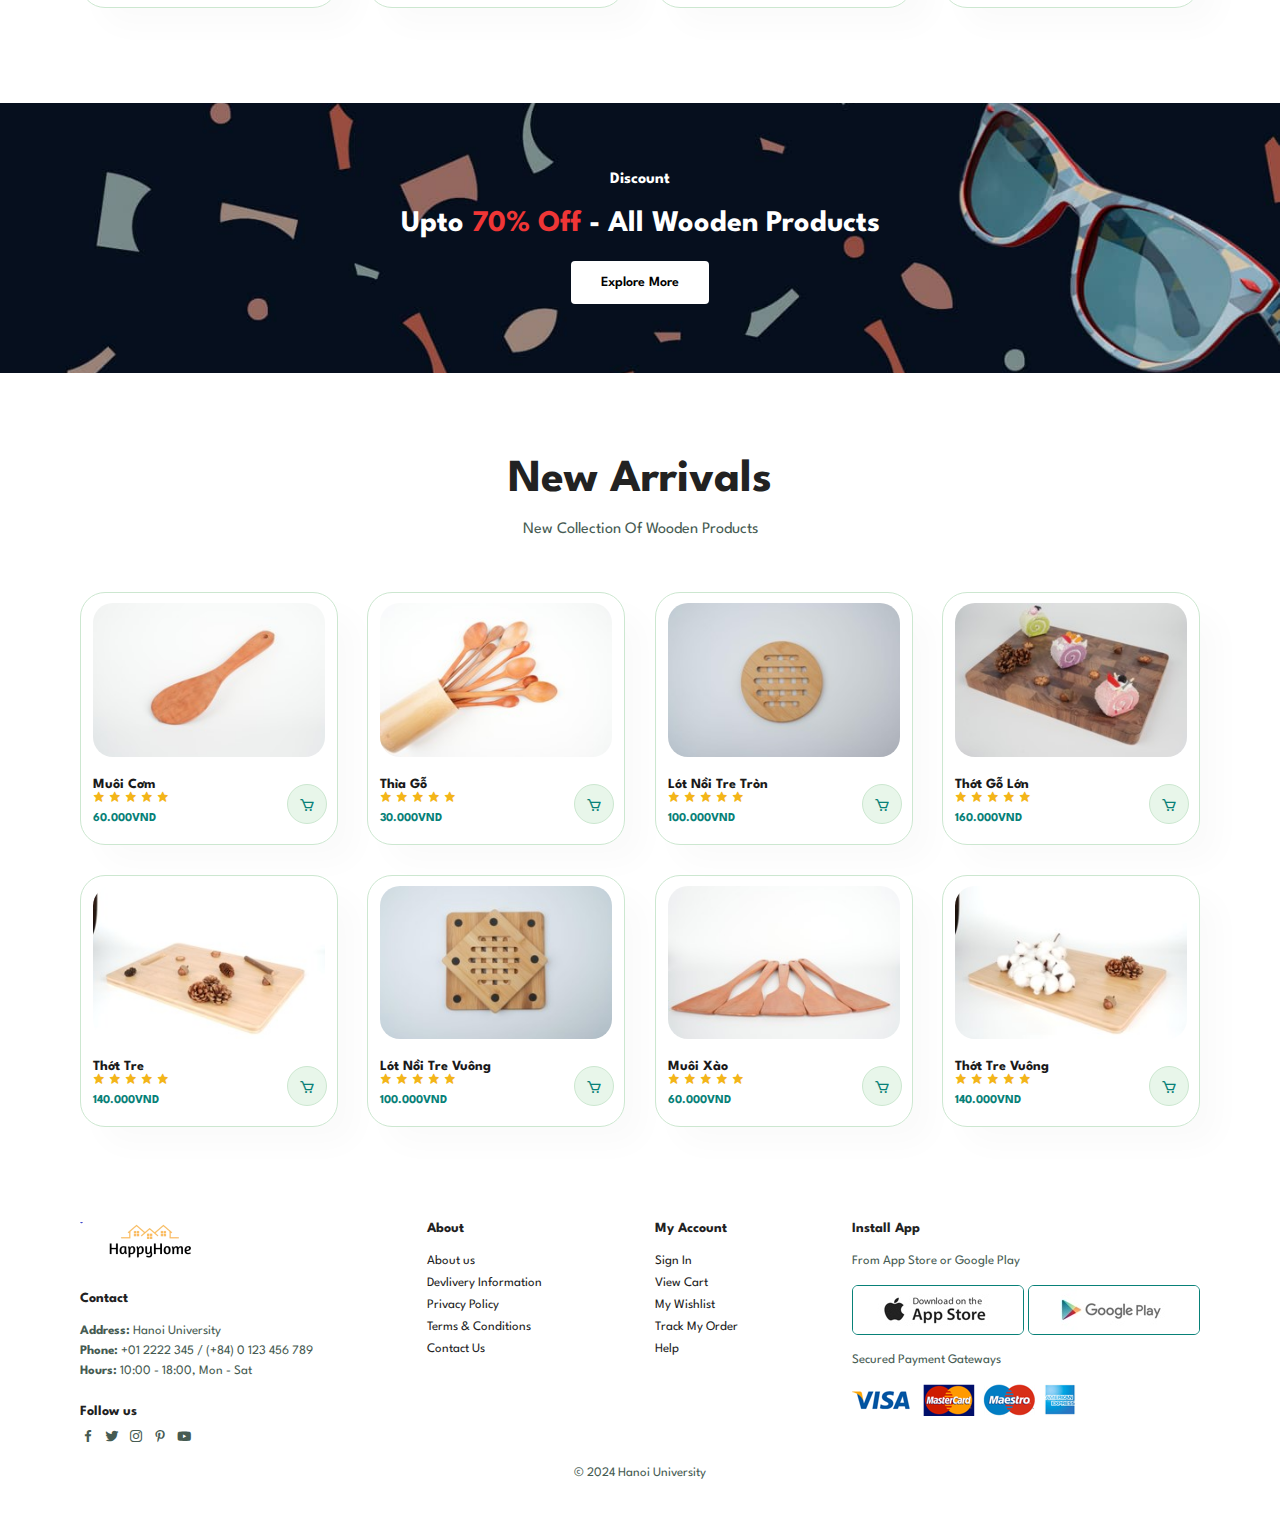
==== commit b85a3386: "Removing Blog Feature" ====
--- a/index.html
+++ b/index.html
@@ -19,7 +19,6 @@
                 <ul id="navbar">
                     <li><a class="active" href="index.html">Home</a></li>
                     <li><a href="shop.html">Shop</a></li>
-                    <li><a href="blog.html">Blog</a></li>
                     <li><a href="about.html">About</a></li>
                     <li><a href="contact.html">Contact</a></li>
                     <li id="lg-bag"><a href="cart.html"><i class='bx bx-shopping-bag' ></i></a></li>
